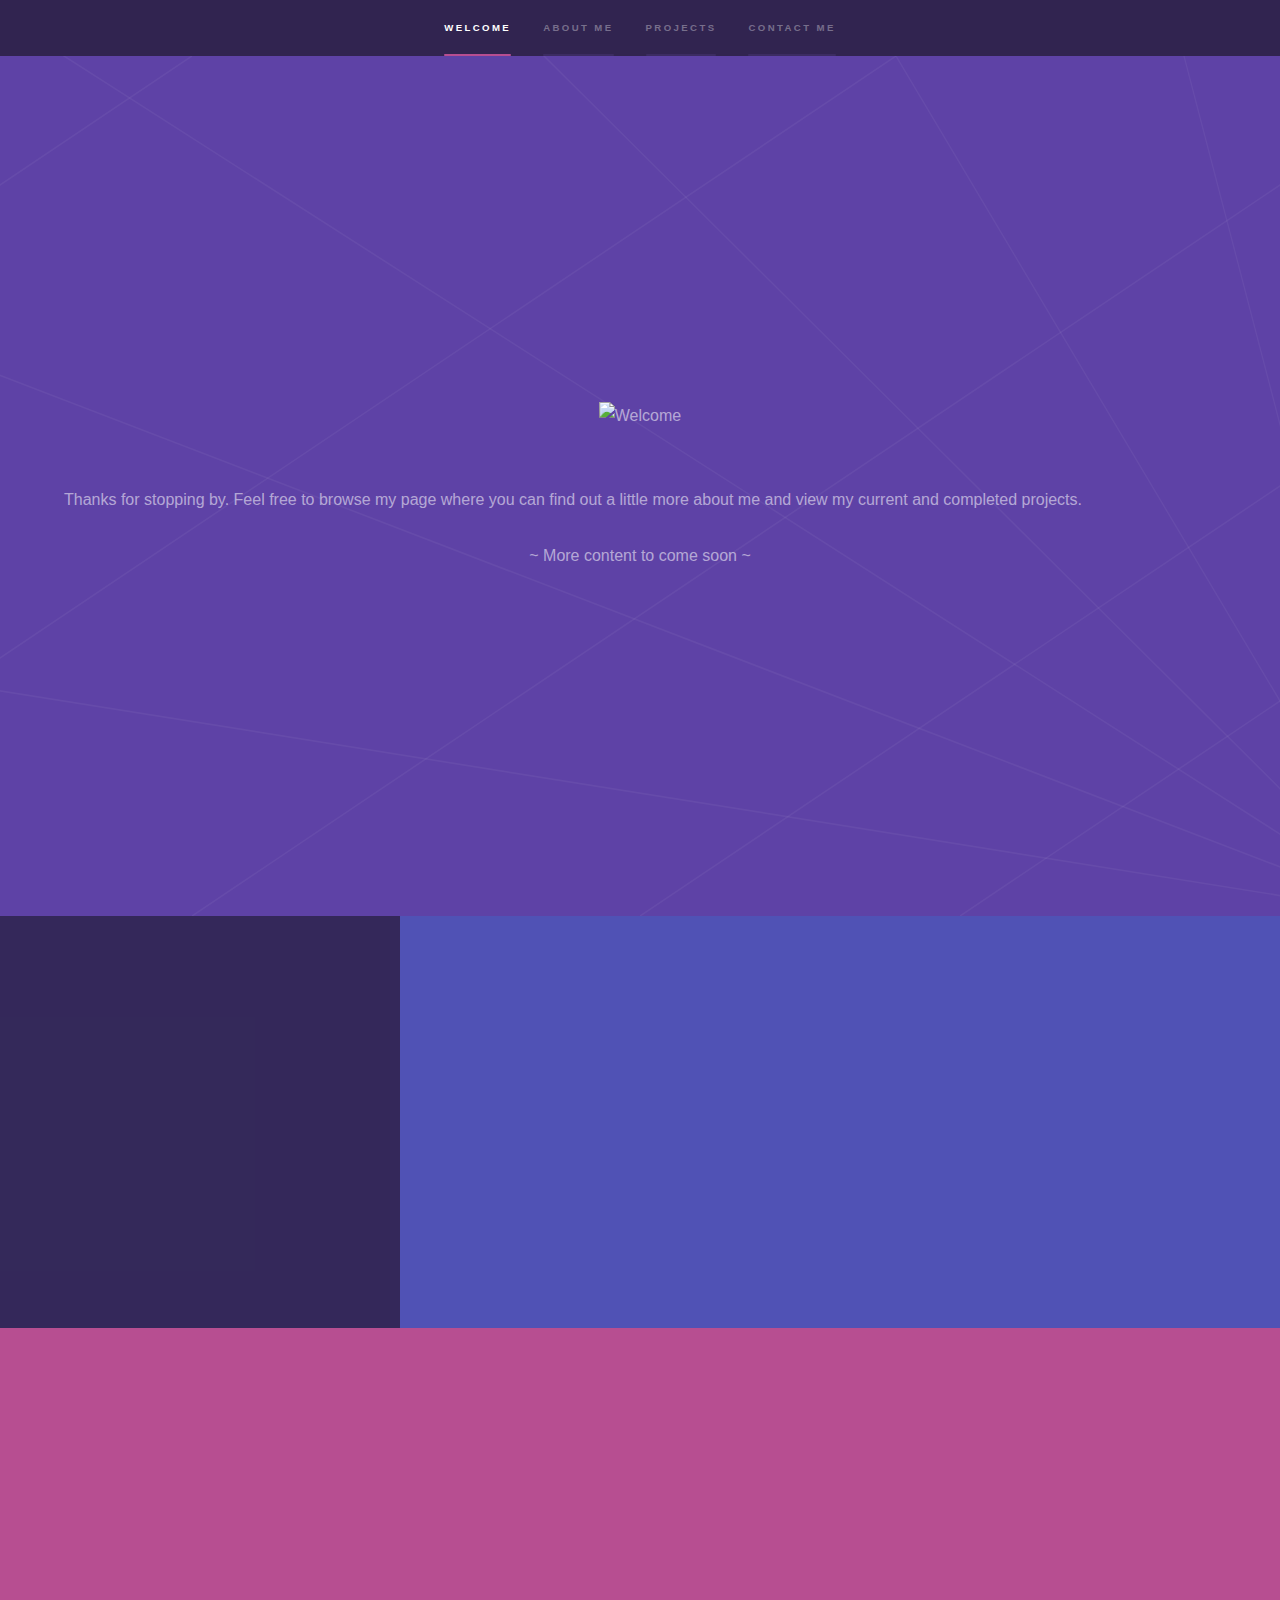
==== index.html @ b1f1ad55 "Update index.html" ====
<!DOCTYPE HTML>
<!--
	Hyperspace by HTML5 UP
	html5up.net | @ajlkn
	Free for personal and commercial use under the CCA 3.0 license (html5up.net/license)
-->
<html>
	<head>
		<title>Stephen Jackson</title>
		<meta charset="utf-8" />
		<meta name="viewport" content="width=device-width, initial-scale=1, user-scalable=no" />
		<link rel="stylesheet" href="assets/css/main.css" />
		<noscript><link rel="stylesheet" href="assets/css/noscript.css" /></noscript>
	</head>
	<body class="is-preload">

			<!-- Sidebar -->
			<section id="sidebar">
				<div class="inner">
					<nav>
						<ul>
							<li><a href="#intro">Welcome</a></li>
							<li><a href="#one">About Me</a></li>
							<li><a href="#two">Projects</a></li>
							<li><a href="#three">Contact Me</a></li>
						</ul>
					</nav>
				</div>
			</section>

		<!-- Wrapper -->
			<div id="wrapper">

				<!-- Intro -->
					<section id="intro" class="wrapper style1 fullscreen fade-up">
						<div class="inner">
							<center><h1></h1></center>
							<p>
   <body>
      <center><img src="stephenkjackson7.github.io/assets/css/images/Welcome.jpg" alt="Welcome" width="575"
         height="325"></center>
   </body> <br><br>Thanks for stopping by. Feel free to browse my page where you can find out a little more about me and view my current and completed projects. <br><br> <center>~ More content to come soon ~</center></a></p>
							<ul class="actions">
																
								

							</ul>
						</div>
					</section>

				<!-- One -->
					<section id="one" class="wrapper style2 spotlights">
						<section>
							<a href="#" class="image"><img src="stephenkjackson7.github.io/assets/css/images/131567810_399885404648696_4083947194943202969_nblue.jpg" alt="" data-position="center center" /></a>
							<div class="content">
								<div class="inner">
									<h2>About me</h2>
									<p>Hi! I'm Stephen. im 26 years old and a big gaming enthusiast with some of my favoruite games including Darksouls, Vampire the Masquerade and Monkey Island. I'm currently Studying Computer Games Developement at Staffordshire University in hopes that i can create games of my own in the future. <br><BR> Expect more Content as i progress through my degree over the next few years I look forward to show my work from my studies and game jams soon.</p>
									<ul class="actions">
										
									</ul>
								</div>
							</div>
						</section>
					</section>

				<!-- Two -->
					<section id="two" class="wrapper style3 fade-up">
						<div class="inner">
							<h2>My Work</h2>
							<p> [text here] </p>
							<div class="features">
								<div class="features">
								<section>
									
   
									<h3> <body> <img src="/stephenkjackson7.github.io/assets/css/images/ms-pac-man-pac-man-world-3-minecraft-png-pacman.jpg" alt="pacman icon" width="30"
         height="30"> </body> Pacman 2020</h3>
									<p>This is my Pacman project, which I have worked on as part of my university study. I will be continuing developement on this over the Christmas period.<BR><CENTER> <a href="stephenkjackson7.github.io/Pacman page.html" class="button">More info</a></center></p>
								</section>
								
								
						</div>
					</section>

   
								
				<!-- Three -->
					<section id="three" class="wrapper style1 fade-up">
						<div class="inner">
							<h2>Contact me</h2>
							<p>Please feel free to contact me with any questions or requests you may have.</p>
							<div class="split style1">
								<section>
									<form method="post" action="#">
										<div class="fields">
											<div class="field half">
												<label for="name">Name</label>
												<input type="text" name="name" id="name" />
											</div>
											<div class="field half">
												<label for="email">Email</label>
												<input type="text" name="email" id="email" />
											</div>
											<div class="field">
												<label for="message">Message</label>
												<textarea name="message" id="message" rows="5"></textarea>
											</div>
										</div>
										<ul class="actions">
											<li><a href="" class="button submit">Send Message</a></li>
										</ul>
									</form>
								</section>
								<section>
									<ul class="contact">
										<li>
											<h3>Social</h3>
											<ul class="icons">
											<li><p><a href="https://twitter.com/StesonKJackphen" class="icon brands fa-twitter"><span class="label">Twitter</span></a></li>
											<li><p><a href="https://www.facebook.com/stephen.jackson.100/" class="icon brands fa-facebook-f"><span class="label">Facebook</span></a></li>
											<li><p><a href="https://www.linkedin.com/in/stephen-jackson-7b51031bb/" class="icon brands fa-linkedin-n"><span class="label">LinkedIn</span></a></li>
											<li><p><a href="https://github.com/stephenkjackson7" class="icon brands fa-github"><span class="label">GitHub</span></a></li>
                                                                                        

										</li>
										<li>
											
										</li>
										<li>
											
										</li>
										<li>
											
											</ul>
										</li>
									</ul>
								</section>
							</div>

						</div>
					</section>

			</div>

		<!-- Footer -->
			<footer id="footer" class="wrapper style1-alt">
				<div class="inner">
					<ul class="menu">
						<li>&copy; All rights reserved.</li><li>Design: <a href=""></a></li>
					</ul>
				</div>
			</footer>

		<!-- Scripts -->
			<script src="assets/js/jquery.min.js"></script>
			<script src="assets/js/jquery.scrollex.min.js"></script>
			<script src="assets/js/jquery.scrolly.min.js"></script>
			<script src="assets/js/browser.min.js"></script>
			<script src="assets/js/breakpoints.min.js"></script>
			<script src="assets/js/util.js"></script>
			<script src="assets/js/main.js"></script>

	</body>
</html>
---- assets/css/main.css ----
@import url(fontawesome-all.min.css);

/*
	Hyperspace by HTML5 UP
	html5up.net | @ajlkn
	Free for personal and commercial use under the CCA 3.0 license (html5up.net/license)
*/

html, body, div, span, applet, object,
iframe, h1, h2, h3, h4, h5, h6, p, blockquote,
pre, a, abbr, acronym, address, big, cite,
code, del, dfn, em, img, ins, kbd, q, s, samp,
small, strike, strong, sub, sup, tt, var, b,
u, i, center, dl, dt, dd, ol, ul, li, fieldset,
form, label, legend, table, caption, tbody,
tfoot, thead, tr, th, td, article, aside,
canvas, details, embed, figure, figcaption,
footer, header, hgroup, menu, nav, output, ruby,
section, summary, time, mark, audio, video {
	margin: 0;
	padding: 0;
	border: 0;
	font-size: 100%;
	font: inherit;
	vertical-align: baseline;}

article, aside, details, figcaption, figure,
footer, header, hgroup, menu, nav, section {
	display: block;}

body {
	line-height: 1;
}

ol, ul {
	list-style: none;
}

blockquote, q {
	quotes: none;
}

	blockquote:before, blockquote:after, q:before, q:after {
		content: '';
		content: none;
	}

table {
	border-collapse: collapse;
	border-spacing: 0;
}

body {
	-webkit-text-size-adjust: none;
}

mark {
	background-color: transparent;
	color: inherit;
}

input::-moz-focus-inner {
	border: 0;
	padding: 0;
}

input, select, textarea {
	-moz-appearance: none;
	-webkit-appearance: none;
	-ms-appearance: none;
	appearance: none;
}

/* Basic */

	@-ms-viewport {
		width: device-width;
	}

	body {
		-ms-overflow-style: scrollbar;
	}

	@media screen and (max-width: 480px) {

		html, body {
			min-width: 320px;
		}

	}

	html {
		box-sizing: border-box;
	}

	*, *:before, *:after {
		box-sizing: inherit;
	}

	body {
		background: #312450;
	}

		body.is-preload *, body.is-preload *:before, body.is-preload *:after {
			-moz-animation: none !important;
			-webkit-animation: none !important;
			-ms-animation: none !important;
			animation: none !important;
			-moz-transition: none !important;
			-webkit-transition: none !important;
			-ms-transition: none !important;
			transition: none !important;
		}

/* Type */

	body, input, select, textarea {
		color: rgba(255, 255, 255, 0.55);
		font-family: Arial, Helvetica, sans-serif;
		font-size: 16.5pt;
		font-weight: normal;
		line-height: 1.75;
	}

		@media screen and (max-width: 1680px) {

			body, input, select, textarea {
				font-size: 13pt;
			}

		}

		@media screen and (max-width: 1280px) {

			body, input, select, textarea {
				font-size: 12pt;
			}

		}

		@media screen and (max-width: 360px) {

			body, input, select, textarea {
				font-size: 11pt;
			}

		}

	a {
		-moz-transition: color 0.2s ease, border-bottom-color 0.2s ease;
		-webkit-transition: color 0.2s ease, border-bottom-color 0.2s ease;
		-ms-transition: color 0.2s ease, border-bottom-color 0.2s ease;
		transition: color 0.2s ease, border-bottom-color 0.2s ease;
		border-bottom: dotted 1px rgba(255, 255, 255, 0.35);
		color: inherit;
		text-decoration: none;
	}

		a:hover {
			border-bottom-color: transparent;
			color: #ffffff;
		}

	strong, b {
		color: #ffffff;
		font-weight: bold;
	}

	em, i {
		font-style: italic;
	}

	p {
		margin: 0 0 2em 0;
	}

	h1, h2, h3, h4, h5, h6 {
		color: #ffffff;
		font-weight: bold;
		line-height: 1.5;
		margin: 0 0 0.5em 0;
	}

		h1 a, h2 a, h3 a, h4 a, h5 a, h6 a {
			color: inherit;
			text-decoration: none;
		}

	h1 {
		font-size: 2.75em;
	}

		h1.major {
			margin: 0 0 1.3em 0;
			position: relative;
			padding-bottom: 0.35em;
		}

			h1.major:after {
				background-image: -moz-linear-gradient(to right, #5e42a6, #b74e91);
				background-image: -webkit-linear-gradient(to right, #5e42a6, #b74e91);
				background-image: -ms-linear-gradient(to right, #5e42a6, #b74e91);
				background-image: linear-gradient(to right, #5e42a6, #b74e91);
				-moz-transition: max-width 0.2s ease;
				-webkit-transition: max-width 0.2s ease;
				-ms-transition: max-width 0.2s ease;
				transition: max-width 0.2s ease;
				border-radius: 0.2em;
				bottom: 0;
				content: '';
				height: 0.05em;
				position: absolute;
				right: 0;
				width: 100%;
			}

	h2 {
		font-size: 1.75em;
	}

	h3 {
		font-size: 1.1em;
	}

	h4 {
		font-size: 1em;
	}

	h5 {
		font-size: 0.8em;
	}

	h6 {
		font-size: 0.6em;
	}

	@media screen and (max-width: 736px) {

		h1 {
			font-size: 2em;
		}

		h2 {
			font-size: 1.25em;
		}

		h3 {
			font-size: 1em;
		}

		h4 {
			font-size: 0.8em;
		}

		h5 {
			font-size: 0.6em;
		}

		h6 {
			font-size: 0.6em;
		}

	}

	sub {
		font-size: 0.8em;
		position: relative;
		top: 0.5em;
	}

	sup {
		font-size: 0.8em;
		position: relative;
		top: -0.5em;
	}

	blockquote {
		border-left: solid 4px rgba(255, 255, 255, 0.15);
		font-style: italic;
		margin: 0 0 2em 0;
		padding: 0.5em 0 0.5em 2em;
	}

	code {
		background: rgba(255, 255, 255, 0.05);
		border-radius: 0.25em;
		border: solid 1px rgba(255, 255, 255, 0.15);
		font-family: "Courier New", monospace;
		font-size: 0.9em;
		margin: 0 0.25em;
		padding: 0.25em 0.65em;
	}

	pre {
		-webkit-overflow-scrolling: touch;
		font-family: "Courier New", monospace;
		font-size: 0.9em;
		margin: 0 0 2em 0;
	}

		pre code {
			display: block;
			line-height: 1.75em;
			padding: 1em 1.5em;
			overflow-x: auto;
		}

	hr {
		border: 0;
		border-bottom: solid 1px rgba(255, 255, 255, 0.15);
		margin: 2em 0;
	}

		hr.major {
			margin: 3em 0;
		}

	.align-left {
		text-align: left;
	}

	.align-center {
		text-align: center;
	}

	.align-right {
		text-align: right;
	}

/* Row */

	.row {
		display: flex;
		flex-wrap: wrap;
		box-sizing: border-box;
		align-items: stretch;
	}

		.row > * {
			box-sizing: border-box;
		}

		.row.gtr-uniform > * > :last-child {
			margin-bottom: 0;
		}

		.row.aln-left {
			justify-content: flex-start;
		}

		.row.aln-center {
			justify-content: center;
		}

		.row.aln-right {
			justify-content: flex-end;
		}

		.row.aln-top {
			align-items: flex-start;
		}

		.row.aln-middle {
			align-items: center;
		}

		.row.aln-bottom {
			align-items: flex-end;
		}

		.row > .imp {
			order: -1;
		}

		.row > .col-1 {
			width: 8.33333%;
		}

		.row > .off-1 {
			margin-left: 8.33333%;
		}

		.row > .col-2 {
			width: 16.66667%;
		}

		.row > .off-2 {
			margin-left: 16.66667%;
		}

		.row > .col-3 {
			width: 25%;
		}

		.row > .off-3 {
			margin-left: 25%;
		}

		.row > .col-4 {
			width: 33.33333%;
		}

		.row > .off-4 {
			margin-left: 33.33333%;
		}

		.row > .col-5 {
			width: 41.66667%;
		}

		.row > .off-5 {
			margin-left: 41.66667%;
		}

		.row > .col-6 {
			width: 50%;
		}

		.row > .off-6 {
			margin-left: 50%;
		}

		.row > .col-7 {
			width: 58.33333%;
		}

		.row > .off-7 {
			margin-left: 58.33333%;
		}

		.row > .col-8 {
			width: 66.66667%;
		}

		.row > .off-8 {
			margin-left: 66.66667%;
		}

		.row > .col-9 {
			width: 75%;
		}

		.row > .off-9 {
			margin-left: 75%;
		}

		.row > .col-10 {
			width: 83.33333%;
		}

		.row > .off-10 {
			margin-left: 83.33333%;
		}

		.row > .col-11 {
			width: 91.66667%;
		}

		.row > .off-11 {
			margin-left: 91.66667%;
		}

		.row > .col-12 {
			width: 100%;
		}

		.row > .off-12 {
			margin-left: 100%;
		}

		.row.gtr-0 {
			margin-top: 0;
			margin-left: 0em;
		}

			.row.gtr-0 > * {
				padding: 0 0 0 0em;
			}

			.row.gtr-0.gtr-uniform {
				margin-top: 0em;
			}

				.row.gtr-0.gtr-uniform > * {
					padding-top: 0em;
				}

		.row.gtr-25 {
			margin-top: 0;
			margin-left: -0.375em;
		}

			.row.gtr-25 > * {
				padding: 0 0 0 0.375em;
			}

			.row.gtr-25.gtr-uniform {
				margin-top: -0.375em;
			}

				.row.gtr-25.gtr-uniform > * {
					padding-top: 0.375em;
				}

		.row.gtr-50 {
			margin-top: 0;
			margin-left: -0.75em;
		}

			.row.gtr-50 > * {
				padding: 0 0 0 0.75em;
			}

			.row.gtr-50.gtr-uniform {
				margin-top: -0.75em;
			}

				.row.gtr-50.gtr-uniform > * {
					padding-top: 0.75em;
				}

		.row {
			margin-top: 0;
			margin-left: -1.5em;
		}

			.row > * {
				padding: 0 0 0 1.5em;
			}

			.row.gtr-uniform {
				margin-top: -1.5em;
			}

				.row.gtr-uniform > * {
					padding-top: 1.5em;
				}

		.row.gtr-150 {
			margin-top: 0;
			margin-left: -2.25em;
		}

			.row.gtr-150 > * {
				padding: 0 0 0 2.25em;
			}

			.row.gtr-150.gtr-uniform {
				margin-top: -2.25em;
			}

				.row.gtr-150.gtr-uniform > * {
					padding-top: 2.25em;
				}

		.row.gtr-200 {
			margin-top: 0;
			margin-left: -3em;
		}

			.row.gtr-200 > * {
				padding: 0 0 0 3em;
			}

			.row.gtr-200.gtr-uniform {
				margin-top: -3em;
			}

				.row.gtr-200.gtr-uniform > * {
					padding-top: 3em;
				}

		@media screen and (max-width: 1680px) {

			.row {
				display: flex;
				flex-wrap: wrap;
				box-sizing: border-box;
				align-items: stretch;
			}

				.row > * {
					box-sizing: border-box;
				}

				.row.gtr-uniform > * > :last-child {
					margin-bottom: 0;
				}

				.row.aln-left {
					justify-content: flex-start;
				}

				.row.aln-center {
					justify-content: center;
				}

				.row.aln-right {
					justify-content: flex-end;
				}

				.row.aln-top {
					align-items: flex-start;
				}

				.row.aln-middle {
					align-items: center;
				}

				.row.aln-bottom {
					align-items: flex-end;
				}

				.row > .imp-xlarge {
					order: -1;
				}

				.row > .col-1-xlarge {
					width: 8.33333%;
				}

				.row > .off-1-xlarge {
					margin-left: 8.33333%;
				}

				.row > .col-2-xlarge {
					width: 16.66667%;
				}

				.row > .off-2-xlarge {
					margin-left: 16.66667%;
				}

				.row > .col-3-xlarge {
					width: 25%;
				}

				.row > .off-3-xlarge {
					margin-left: 25%;
				}

				.row > .col-4-xlarge {
					width: 33.33333%;
				}

				.row > .off-4-xlarge {
					margin-left: 33.33333%;
				}

				.row > .col-5-xlarge {
					width: 41.66667%;
				}

				.row > .off-5-xlarge {
					margin-left: 41.66667%;
				}

				.row > .col-6-xlarge {
					width: 50%;
				}

				.row > .off-6-xlarge {
					margin-left: 50%;
				}

				.row > .col-7-xlarge {
					width: 58.33333%;
				}

				.row > .off-7-xlarge {
					margin-left: 58.33333%;
				}

				.row > .col-8-xlarge {
					width: 66.66667%;
				}

				.row > .off-8-xlarge {
					margin-left: 66.66667%;
				}

				.row > .col-9-xlarge {
					width: 75%;
				}

				.row > .off-9-xlarge {
					margin-left: 75%;
				}

				.row > .col-10-xlarge {
					width: 83.33333%;
				}

				.row > .off-10-xlarge {
					margin-left: 83.33333%;
				}

				.row > .col-11-xlarge {
					width: 91.66667%;
				}

				.row > .off-11-xlarge {
					margin-left: 91.66667%;
				}

				.row > .col-12-xlarge {
					width: 100%;
				}

				.row > .off-12-xlarge {
					margin-left: 100%;
				}

				.row.gtr-0 {
					margin-top: 0;
					margin-left: 0em;
				}

					.row.gtr-0 > * {
						padding: 0 0 0 0em;
					}

					.row.gtr-0.gtr-uniform {
						margin-top: 0em;
					}

						.row.gtr-0.gtr-uniform > * {
							padding-top: 0em;
						}

				.row.gtr-25 {
					margin-top: 0;
					margin-left: -0.375em;
				}

					.row.gtr-25 > * {
						padding: 0 0 0 0.375em;
					}

					.row.gtr-25.gtr-uniform {
						margin-top: -0.375em;
					}

						.row.gtr-25.gtr-uniform > * {
							padding-top: 0.375em;
						}

				.row.gtr-50 {
					margin-top: 0;
					margin-left: -0.75em;
				}

					.row.gtr-50 > * {
						padding: 0 0 0 0.75em;
					}

					.row.gtr-50.gtr-uniform {
						margin-top: -0.75em;
					}

						.row.gtr-50.gtr-uniform > * {
							padding-top: 0.75em;
						}

				.row {
					margin-top: 0;
					margin-left: -1.5em;
				}

					.row > * {
						padding: 0 0 0 1.5em;
					}

					.row.gtr-uniform {
						margin-top: -1.5em;
					}

						.row.gtr-uniform > * {
							padding-top: 1.5em;
						}

				.row.gtr-150 {
					margin-top: 0;
					margin-left: -2.25em;
				}

					.row.gtr-150 > * {
						padding: 0 0 0 2.25em;
					}

					.row.gtr-150.gtr-uniform {
						margin-top: -2.25em;
					}

						.row.gtr-150.gtr-uniform > * {
							padding-top: 2.25em;
						}

				.row.gtr-200 {
					margin-top: 0;
					margin-left: -3em;
				}

					.row.gtr-200 > * {
						padding: 0 0 0 3em;
					}

					.row.gtr-200.gtr-uniform {
						margin-top: -3em;
					}

						.row.gtr-200.gtr-uniform > * {
							padding-top: 3em;
						}

		}

		@media screen and (max-width: 1280px) {

			.row {
				display: flex;
				flex-wrap: wrap;
				box-sizing: border-box;
				align-items: stretch;
			}

				.row > * {
					box-sizing: border-box;
				}

				.row.gtr-uniform > * > :last-child {
					margin-bottom: 0;
				}

				.row.aln-left {
					justify-content: flex-start;
				}

				.row.aln-center {
					justify-content: center;
				}

				.row.aln-right {
					justify-content: flex-end;
				}

				.row.aln-top {
					align-items: flex-start;
				}

				.row.aln-middle {
					align-items: center;
				}

				.row.aln-bottom {
					align-items: flex-end;
				}

				.row > .imp-large {
					order: -1;
				}

				.row > .col-1-large {
					width: 8.33333%;
				}

				.row > .off-1-large {
					margin-left: 8.33333%;
				}

				.row > .col-2-large {
					width: 16.66667%;
				}

				.row > .off-2-large {
					margin-left: 16.66667%;
				}

				.row > .col-3-large {
					width: 25%;
				}

				.row > .off-3-large {
					margin-left: 25%;
				}

				.row > .col-4-large {
					width: 33.33333%;
				}

				.row > .off-4-large {
					margin-left: 33.33333%;
				}

				.row > .col-5-large {
					width: 41.66667%;
				}

				.row > .off-5-large {
					margin-left: 41.66667%;
				}

				.row > .col-6-large {
					width: 50%;
				}

				.row > .off-6-large {
					margin-left: 50%;
				}

				.row > .col-7-large {
					width: 58.33333%;
				}

				.row > .off-7-large {
					margin-left: 58.33333%;
				}

				.row > .col-8-large {
					width: 66.66667%;
				}

				.row > .off-8-large {
					margin-left: 66.66667%;
				}

				.row > .col-9-large {
					width: 75%;
				}

				.row > .off-9-large {
					margin-left: 75%;
				}

				.row > .col-10-large {
					width: 83.33333%;
				}

				.row > .off-10-large {
					margin-left: 83.33333%;
				}

				.row > .col-11-large {
					width: 91.66667%;
				}

				.row > .off-11-large {
					margin-left: 91.66667%;
				}

				.row > .col-12-large {
					width: 100%;
				}

				.row > .off-12-large {
					margin-left: 100%;
				}

				.row.gtr-0 {
					margin-top: 0;
					margin-left: 0em;
				}

					.row.gtr-0 > * {
						padding: 0 0 0 0em;
					}

					.row.gtr-0.gtr-uniform {
						margin-top: 0em;
					}

						.row.gtr-0.gtr-uniform > * {
							padding-top: 0em;
						}

				.row.gtr-25 {
					margin-top: 0;
					margin-left: -0.375em;
				}

					.row.gtr-25 > * {
						padding: 0 0 0 0.375em;
					}

					.row.gtr-25.gtr-uniform {
						margin-top: -0.375em;
					}

						.row.gtr-25.gtr-uniform > * {
							padding-top: 0.375em;
						}

				.row.gtr-50 {
					margin-top: 0;
					margin-left: -0.75em;
				}

					.row.gtr-50 > * {
						padding: 0 0 0 0.75em;
					}

					.row.gtr-50.gtr-uniform {
						margin-top: -0.75em;
					}

						.row.gtr-50.gtr-uniform > * {
							padding-top: 0.75em;
						}

				.row {
					margin-top: 0;
					margin-left: -1.5em;
				}

					.row > * {
						padding: 0 0 0 1.5em;
					}

					.row.gtr-uniform {
						margin-top: -1.5em;
					}

						.row.gtr-uniform > * {
							padding-top: 1.5em;
						}

				.row.gtr-150 {
					margin-top: 0;
					margin-left: -2.25em;
				}

					.row.gtr-150 > * {
						padding: 0 0 0 2.25em;
					}

					.row.gtr-150.gtr-uniform {
						margin-top: -2.25em;
					}

						.row.gtr-150.gtr-uniform > * {
							padding-top: 2.25em;
						}

				.row.gtr-200 {
					margin-top: 0;
					margin-left: -3em;
				}

					.row.gtr-200 > * {
						padding: 0 0 0 3em;
					}

					.row.gtr-200.gtr-uniform {
						margin-top: -3em;
					}

						.row.gtr-200.gtr-uniform > * {
							padding-top: 3em;
						}

		}

		@media screen and (max-width: 980px) {

			.row {
				display: flex;
				flex-wrap: wrap;
				box-sizing: border-box;
				align-items: stretch;
			}

				.row > * {
					box-sizing: border-box;
				}

				.row.gtr-uniform > * > :last-child {
					margin-bottom: 0;
				}

				.row.aln-left {
					justify-content: flex-start;
				}

				.row.aln-center {
					justify-content: center;
				}

				.row.aln-right {
					justify-content: flex-end;
				}

				.row.aln-top {
					align-items: flex-start;
				}

				.row.aln-middle {
					align-items: center;
				}

				.row.aln-bottom {
					align-items: flex-end;
				}

				.row > .imp-medium {
					order: -1;
				}

				.row > .col-1-medium {
					width: 8.33333%;
				}

				.row > .off-1-medium {
					margin-left: 8.33333%;
				}

				.row > .col-2-medium {
					width: 16.66667%;
				}

				.row > .off-2-medium {
					margin-left: 16.66667%;
				}

				.row > .col-3-medium {
					width: 25%;
				}

				.row > .off-3-medium {
					margin-left: 25%;
				}

				.row > .col-4-medium {
					width: 33.33333%;
				}

				.row > .off-4-medium {
					margin-left: 33.33333%;
				}

				.row > .col-5-medium {
					width: 41.66667%;
				}

				.row > .off-5-medium {
					margin-left: 41.66667%;
				}

				.row > .col-6-medium {
					width: 50%;
				}

				.row > .off-6-medium {
					margin-left: 50%;
				}

				.row > .col-7-medium {
					width: 58.33333%;
				}

				.row > .off-7-medium {
					margin-left: 58.33333%;
				}

				.row > .col-8-medium {
					width: 66.66667%;
				}

				.row > .off-8-medium {
					margin-left: 66.66667%;
				}

				.row > .col-9-medium {
					width: 75%;
				}

				.row > .off-9-medium {
					margin-left: 75%;
				}

				.row > .col-10-medium {
					width: 83.33333%;
				}

				.row > .off-10-medium {
					margin-left: 83.33333%;
				}

				.row > .col-11-medium {
					width: 91.66667%;
				}

				.row > .off-11-medium {
					margin-left: 91.66667%;
				}

				.row > .col-12-medium {
					width: 100%;
				}

				.row > .off-12-medium {
					margin-left: 100%;
				}

				.row.gtr-0 {
					margin-top: 0;
					margin-left: 0em;
				}

					.row.gtr-0 > * {
						padding: 0 0 0 0em;
					}

					.row.gtr-0.gtr-uniform {
						margin-top: 0em;
					}

						.row.gtr-0.gtr-uniform > * {
							padding-top: 0em;
						}

				.row.gtr-25 {
					margin-top: 0;
					margin-left: -0.375em;
				}

					.row.gtr-25 > * {
						padding: 0 0 0 0.375em;
					}

					.row.gtr-25.gtr-uniform {
						margin-top: -0.375em;
					}

						.row.gtr-25.gtr-uniform > * {
							padding-top: 0.375em;
						}

				.row.gtr-50 {
					margin-top: 0;
					margin-left: -0.75em;
				}

					.row.gtr-50 > * {
						padding: 0 0 0 0.75em;
					}

					.row.gtr-50.gtr-uniform {
						margin-top: -0.75em;
					}

						.row.gtr-50.gtr-uniform > * {
							padding-top: 0.75em;
						}

				.row {
					margin-top: 0;
					margin-left: -1.5em;
				}

					.row > * {
						padding: 0 0 0 1.5em;
					}

					.row.gtr-uniform {
						margin-top: -1.5em;
					}

						.row.gtr-uniform > * {
							padding-top: 1.5em;
						}

				.row.gtr-150 {
					margin-top: 0;
					margin-left: -2.25em;
				}

					.row.gtr-150 > * {
						padding: 0 0 0 2.25em;
					}

					.row.gtr-150.gtr-uniform {
						margin-top: -2.25em;
					}

						.row.gtr-150.gtr-uniform > * {
							padding-top: 2.25em;
						}

				.row.gtr-200 {
					margin-top: 0;
					margin-left: -3em;
				}

					.row.gtr-200 > * {
						padding: 0 0 0 3em;
					}

					.row.gtr-200.gtr-uniform {
						margin-top: -3em;
					}

						.row.gtr-200.gtr-uniform > * {
							padding-top: 3em;
						}

		}

		@media screen and (max-width: 736px) {

			.row {
				display: flex;
				flex-wrap: wrap;
				box-sizing: border-box;
				align-items: stretch;
			}

				.row > * {
					box-sizing: border-box;
				}

				.row.gtr-uniform > * > :last-child {
					margin-bottom: 0;
				}

				.row.aln-left {
					justify-content: flex-start;
				}

				.row.aln-center {
					justify-content: center;
				}

				.row.aln-right {
					justify-content: flex-end;
				}

				.row.aln-top {
					align-items: flex-start;
				}

				.row.aln-middle {
					align-items: center;
				}

				.row.aln-bottom {
					align-items: flex-end;
				}

				.row > .imp-small {
					order: -1;
				}

				.row > .col-1-small {
					width: 8.33333%;
				}

				.row > .off-1-small {
					margin-left: 8.33333%;
				}

				.row > .col-2-small {
					width: 16.66667%;
				}

				.row > .off-2-small {
					margin-left: 16.66667%;
				}

				.row > .col-3-small {
					width: 25%;
				}

				.row > .off-3-small {
					margin-left: 25%;
				}

				.row > .col-4-small {
					width: 33.33333%;
				}

				.row > .off-4-small {
					margin-left: 33.33333%;
				}

				.row > .col-5-small {
					width: 41.66667%;
				}

				.row > .off-5-small {
					margin-left: 41.66667%;
				}

				.row > .col-6-small {
					width: 50%;
				}

				.row > .off-6-small {
					margin-left: 50%;
				}

				.row > .col-7-small {
					width: 58.33333%;
				}

				.row > .off-7-small {
					margin-left: 58.33333%;
				}

				.row > .col-8-small {
					width: 66.66667%;
				}

				.row > .off-8-small {
					margin-left: 66.66667%;
				}

				.row > .col-9-small {
					width: 75%;
				}

				.row > .off-9-small {
					margin-left: 75%;
				}

				.row > .col-10-small {
					width: 83.33333%;
				}

				.row > .off-10-small {
					margin-left: 83.33333%;
				}

				.row > .col-11-small {
					width: 91.66667%;
				}

				.row > .off-11-small {
					margin-left: 91.66667%;
				}

				.row > .col-12-small {
					width: 100%;
				}

				.row > .off-12-small {
					margin-left: 100%;
				}

				.row.gtr-0 {
					margin-top: 0;
					margin-left: 0em;
				}

					.row.gtr-0 > * {
						padding: 0 0 0 0em;
					}

					.row.gtr-0.gtr-uniform {
						margin-top: 0em;
					}

						.row.gtr-0.gtr-uniform > * {
							padding-top: 0em;
						}

				.row.gtr-25 {
					margin-top: 0;
					margin-left: -0.375em;
				}

					.row.gtr-25 > * {
						padding: 0 0 0 0.375em;
					}

					.row.gtr-25.gtr-uniform {
						margin-top: -0.375em;
					}

						.row.gtr-25.gtr-uniform > * {
							padding-top: 0.375em;
						}

				.row.gtr-50 {
					margin-top: 0;
					margin-left: -0.75em;
				}

					.row.gtr-50 > * {
						padding: 0 0 0 0.75em;
					}

					.row.gtr-50.gtr-uniform {
						margin-top: -0.75em;
					}

						.row.gtr-50.gtr-uniform > * {
							padding-top: 0.75em;
						}

				.row {
					margin-top: 0;
					margin-left: -1.5em;
				}

					.row > * {
						padding: 0 0 0 1.5em;
					}

					.row.gtr-uniform {
						margin-top: -1.5em;
					}

						.row.gtr-uniform > * {
							padding-top: 1.5em;
						}

				.row.gtr-150 {
					margin-top: 0;
					margin-left: -2.25em;
				}

					.row.gtr-150 > * {
						padding: 0 0 0 2.25em;
					}

					.row.gtr-150.gtr-uniform {
						margin-top: -2.25em;
					}

						.row.gtr-150.gtr-uniform > * {
							padding-top: 2.25em;
						}

				.row.gtr-200 {
					margin-top: 0;
					margin-left: -3em;
				}

					.row.gtr-200 > * {
						padding: 0 0 0 3em;
					}

					.row.gtr-200.gtr-uniform {
						margin-top: -3em;
					}

						.row.gtr-200.gtr-uniform > * {
							padding-top: 3em;
						}

		}

		@media screen and (max-width: 480px) {

			.row {
				display: flex;
				flex-wrap: wrap;
				box-sizing: border-box;
				align-items: stretch;
			}

				.row > * {
					box-sizing: border-box;
				}

				.row.gtr-uniform > * > :last-child {
					margin-bottom: 0;
				}

				.row.aln-left {
					justify-content: flex-start;
				}

				.row.aln-center {
					justify-content: center;
				}

				.row.aln-right {
					justify-content: flex-end;
				}

				.row.aln-top {
					align-items: flex-start;
				}

				.row.aln-middle {
					align-items: center;
				}

				.row.aln-bottom {
					align-items: flex-end;
				}

				.row > .imp-xsmall {
					order: -1;
				}

				.row > .col-1-xsmall {
					width: 8.33333%;
				}

				.row > .off-1-xsmall {
					margin-left: 8.33333%;
				}

				.row > .col-2-xsmall {
					width: 16.66667%;
				}

				.row > .off-2-xsmall {
					margin-left: 16.66667%;
				}

				.row > .col-3-xsmall {
					width: 25%;
				}

				.row > .off-3-xsmall {
					margin-left: 25%;
				}

				.row > .col-4-xsmall {
					width: 33.33333%;
				}

				.row > .off-4-xsmall {
					margin-left: 33.33333%;
				}

				.row > .col-5-xsmall {
					width: 41.66667%;
				}

				.row > .off-5-xsmall {
					margin-left: 41.66667%;
				}

				.row > .col-6-xsmall {
					width: 50%;
				}

				.row > .off-6-xsmall {
					margin-left: 50%;
				}

				.row > .col-7-xsmall {
					width: 58.33333%;
				}

				.row > .off-7-xsmall {
					margin-left: 58.33333%;
				}

				.row > .col-8-xsmall {
					width: 66.66667%;
				}

				.row > .off-8-xsmall {
					margin-left: 66.66667%;
				}

				.row > .col-9-xsmall {
					width: 75%;
				}

				.row > .off-9-xsmall {
					margin-left: 75%;
				}

				.row > .col-10-xsmall {
					width: 83.33333%;
				}

				.row > .off-10-xsmall {
					margin-left: 83.33333%;
				}

				.row > .col-11-xsmall {
					width: 91.66667%;
				}

				.row > .off-11-xsmall {
					margin-left: 91.66667%;
				}

				.row > .col-12-xsmall {
					width: 100%;
				}

				.row > .off-12-xsmall {
					margin-left: 100%;
				}

				.row.gtr-0 {
					margin-top: 0;
					margin-left: 0em;
				}

					.row.gtr-0 > * {
						padding: 0 0 0 0em;
					}

					.row.gtr-0.gtr-uniform {
						margin-top: 0em;
					}

						.row.gtr-0.gtr-uniform > * {
							padding-top: 0em;
						}

				.row.gtr-25 {
					margin-top: 0;
					margin-left: -0.375em;
				}

					.row.gtr-25 > * {
						padding: 0 0 0 0.375em;
					}

					.row.gtr-25.gtr-uniform {
						margin-top: -0.375em;
					}

						.row.gtr-25.gtr-uniform > * {
							padding-top: 0.375em;
						}

				.row.gtr-50 {
					margin-top: 0;
					margin-left: -0.75em;
				}

					.row.gtr-50 > * {
						padding: 0 0 0 0.75em;
					}

					.row.gtr-50.gtr-uniform {
						margin-top: -0.75em;
					}

						.row.gtr-50.gtr-uniform > * {
							padding-top: 0.75em;
						}

				.row {
					margin-top: 0;
					margin-left: -1.5em;
				}

					.row > * {
						padding: 0 0 0 1.5em;
					}

					.row.gtr-uniform {
						margin-top: -1.5em;
					}

						.row.gtr-uniform > * {
							padding-top: 1.5em;
						}

				.row.gtr-150 {
					margin-top: 0;
					margin-left: -2.25em;
				}

					.row.gtr-150 > * {
						padding: 0 0 0 2.25em;
					}

					.row.gtr-150.gtr-uniform {
						margin-top: -2.25em;
					}

						.row.gtr-150.gtr-uniform > * {
							padding-top: 2.25em;
						}

				.row.gtr-200 {
					margin-top: 0;
					margin-left: -3em;
				}

					.row.gtr-200 > * {
						padding: 0 0 0 3em;
					}

					.row.gtr-200.gtr-uniform {
						margin-top: -3em;
					}

						.row.gtr-200.gtr-uniform > * {
							padding-top: 3em;
						}

		}

/* Box */

	.box {
		border-radius: 0.25em;
		border: solid 1px rgba(255, 255, 255, 0.15);
		margin-bottom: 2em;
		padding: 1.5em;
	}

		.box > :last-child,
		.box > :last-child > :last-child,
		.box > :last-child > :last-child > :last-child {
			margin-bottom: 0;
		}

		.box.alt {
			border: 0;
			border-radius: 0;
			padding: 0;
		}

/* Button */

	input[type="submit"],
	input[type="reset"],
	input[type="button"],
	button,
	.button {
		-moz-appearance: none;
		-webkit-appearance: none;
		-ms-appearance: none;
		appearance: none;
		-moz-transition: border-color 0.2s ease;
		-webkit-transition: border-color 0.2s ease;
		-ms-transition: border-color 0.2s ease;
		transition: border-color 0.2s ease;
		background-color: transparent;
		border: solid 1px !important;
		border-color: rgba(255, 255, 255, 0.15) !important;
		border-radius: 3em;
		color: #ffffff !important;
		cursor: pointer;
		display: inline-block;
		font-size: 0.6em;
		font-weight: bold;
		height: calc(4.75em + 2px);
		letter-spacing: 0.25em;
		line-height: 4.75em;
		outline: 0;
		padding: 0 3.75em;
		position: relative;
		text-align: center;
		text-decoration: none;
		text-transform: uppercase;
		white-space: nowrap;
	}

		input[type="submit"]:after,
		input[type="reset"]:after,
		input[type="button"]:after,
		button:after,
		.button:after {
			-moz-transform: scale(0.25);
			-webkit-transform: scale(0.25);
			-ms-transform: scale(0.25);
			transform: scale(0.25);
			pointer-events: none;
			-moz-transition: opacity 0.2s ease, -moz-transform 0.2s ease;
			-webkit-transition: opacity 0.2s ease, -webkit-transform 0.2s ease;
			-ms-transition: opacity 0.2s ease, -ms-transform 0.2s ease;
			transition: opacity 0.2s ease, transform 0.2s ease;
			background: #ffffff;
			border-radius: 3em;
			content: '';
			height: 100%;
			left: 0;
			opacity: 0;
			position: absolute;
			top: 0;
			width: 100%;
		}

		input[type="submit"].icon:before,
		input[type="reset"].icon:before,
		input[type="button"].icon:before,
		button.icon:before,
		.button.icon:before {
			margin-right: 0.75em;
		}

		input[type="submit"].fit,
		input[type="reset"].fit,
		input[type="button"].fit,
		button.fit,
		.button.fit {
			width: 100%;
		}

		input[type="submit"].small,
		input[type="reset"].small,
		input[type="button"].small,
		button.small,
		.button.small {
			font-size: 0.4em;
		}

		input[type="submit"].large,
		input[type="reset"].large,
		input[type="button"].large,
		button.large,
		.button.large {
			font-size: 0.8em;
		}

		input[type="submit"].primary,
		input[type="reset"].primary,
		input[type="button"].primary,
		button.primary,
		.button.primary {
			background-color: #ffffff;
			color: #312450 !important;
		}

			input[type="submit"].primary:after,
			input[type="reset"].primary:after,
			input[type="button"].primary:after,
			button.primary:after,
			.button.primary:after {
				display: none;
			}

		input[type="submit"].disabled, input[type="submit"]:disabled,
		input[type="reset"].disabled,
		input[type="reset"]:disabled,
		input[type="button"].disabled,
		input[type="button"]:disabled,
		button.disabled,
		button:disabled,
		.button.disabled,
		.button:disabled {
			cursor: default;
			opacity: 0.5;
			pointer-events: none;
		}

		input[type="submit"]:hover,
		input[type="reset"]:hover,
		input[type="button"]:hover,
		button:hover,
		.button:hover {
			border-color: rgba(255, 255, 255, 0.55) !important;
		}

			input[type="submit"]:hover:after,
			input[type="reset"]:hover:after,
			input[type="button"]:hover:after,
			button:hover:after,
			.button:hover:after {
				opacity: 0.05;
				-moz-transform: scale(1);
				-webkit-transform: scale(1);
				-ms-transform: scale(1);
				transform: scale(1);
			}

			input[type="submit"]:hover:active,
			input[type="reset"]:hover:active,
			input[type="button"]:hover:active,
			button:hover:active,
			.button:hover:active {
				border-color: #ffffff !important;
			}

				input[type="submit"]:hover:active:after,
				input[type="reset"]:hover:active:after,
				input[type="button"]:hover:active:after,
				button:hover:active:after,
				.button:hover:active:after {
					opacity: 0.1;
				}

/* Features */

	.features {
		display: -moz-flex;
		display: -webkit-flex;
		display: -ms-flex;
		display: flex;
		-moz-flex-wrap: wrap;
		-webkit-flex-wrap: wrap;
		-ms-flex-wrap: wrap;
		flex-wrap: wrap;
		border-radius: 0.25em;
		border: solid 1px rgba(255, 255, 255, 0.15);
		background: rgba(255, 255, 255, 0.05);
		margin: 0 0 2em 0;
	}

		.features section {
			padding: 3.5em 3em 1em 7em ;
			width: 50%;
			border-top: solid 1px rgba(255, 255, 255, 0.15);
			position: relative;
		}

			.features section:nth-child(-n + 2) {
				border-top-width: 0;
			}

			.features section:nth-child(2n) {
				border-left: solid 1px rgba(255, 255, 255, 0.15);
			}

			.features section .icon {
				-moz-transition: opacity 0.5s ease, -moz-transform 0.5s ease;
				-webkit-transition: opacity 0.5s ease, -webkit-transform 0.5s ease;
				-ms-transition: opacity 0.5s ease, -ms-transform 0.5s ease;
				transition: opacity 0.5s ease, transform 0.5s ease;
				-moz-transition-delay: 1s;
				-webkit-transition-delay: 1s;
				-ms-transition-delay: 1s;
				transition-delay: 1s;
				-moz-transform: scale(1);
				-webkit-transform: scale(1);
				-ms-transform: scale(1);
				transform: scale(1);
				position: absolute;
				left: 3em;
				top: 3em;
				opacity: 1;
			}

			.features section:nth-child(1) .icon {
				-moz-transition-delay: 0.15s;
				-webkit-transition-delay: 0.15s;
				-ms-transition-delay: 0.15s;
				transition-delay: 0.15s;
			}

			.features section:nth-child(2) .icon {
				-moz-transition-delay: 0.3s;
				-webkit-transition-delay: 0.3s;
				-ms-transition-delay: 0.3s;
				transition-delay: 0.3s;
			}

			.features section:nth-child(3) .icon {
				-moz-transition-delay: 0.45s;
				-webkit-transition-delay: 0.45s;
				-ms-transition-delay: 0.45s;
				transition-delay: 0.45s;
			}

			.features section:nth-child(4) .icon {
				-moz-transition-delay: 0.6s;
				-webkit-transition-delay: 0.6s;
				-ms-transition-delay: 0.6s;
				transition-delay: 0.6s;
			}

			.features section:nth-child(5) .icon {
				-moz-transition-delay: 0.75s;
				-webkit-transition-delay: 0.75s;
				-ms-transition-delay: 0.75s;
				transition-delay: 0.75s;
			}

			.features section:nth-child(6) .icon {
				-moz-transition-delay: 0.9s;
				-webkit-transition-delay: 0.9s;
				-ms-transition-delay: 0.9s;
				transition-delay: 0.9s;
			}

			.features section:nth-child(7) .icon {
				-moz-transition-delay: 1.05s;
				-webkit-transition-delay: 1.05s;
				-ms-transition-delay: 1.05s;
				transition-delay: 1.05s;
			}

			.features section:nth-child(8) .icon {
				-moz-transition-delay: 1.2s;
				-webkit-transition-delay: 1.2s;
				-ms-transition-delay: 1.2s;
				transition-delay: 1.2s;
			}

			.features section:nth-child(9) .icon {
				-moz-transition-delay: 1.35s;
				-webkit-transition-delay: 1.35s;
				-ms-transition-delay: 1.35s;
				transition-delay: 1.35s;
			}

			.features section:nth-child(10) .icon {
				-moz-transition-delay: 1.5s;
				-webkit-transition-delay: 1.5s;
				-ms-transition-delay: 1.5s;
				transition-delay: 1.5s;
			}

			.features section:nth-child(11) .icon {
				-moz-transition-delay: 1.65s;
				-webkit-transition-delay: 1.65s;
				-ms-transition-delay: 1.65s;
				transition-delay: 1.65s;
			}

			.features section:nth-child(12) .icon {
				-moz-transition-delay: 1.8s;
				-webkit-transition-delay: 1.8s;
				-ms-transition-delay: 1.8s;
				transition-delay: 1.8s;
			}

			.features section:nth-child(13) .icon {
				-moz-transition-delay: 1.95s;
				-webkit-transition-delay: 1.95s;
				-ms-transition-delay: 1.95s;
				transition-delay: 1.95s;
			}

			.features section:nth-child(14) .icon {
				-moz-transition-delay: 2.1s;
				-webkit-transition-delay: 2.1s;
				-ms-transition-delay: 2.1s;
				transition-delay: 2.1s;
			}

			.features section:nth-child(15) .icon {
				-moz-transition-delay: 2.25s;
				-webkit-transition-delay: 2.25s;
				-ms-transition-delay: 2.25s;
				transition-delay: 2.25s;
			}

			.features section:nth-child(16) .icon {
				-moz-transition-delay: 2.4s;
				-webkit-transition-delay: 2.4s;
				-ms-transition-delay: 2.4s;
				transition-delay: 2.4s;
			}

			.features section:nth-child(17) .icon {
				-moz-transition-delay: 2.55s;
				-webkit-transition-delay: 2.55s;
				-ms-transition-delay: 2.55s;
				transition-delay: 2.55s;
			}

			.features section:nth-child(18) .icon {
				-moz-transition-delay: 2.7s;
				-webkit-transition-delay: 2.7s;
				-ms-transition-delay: 2.7s;
				transition-delay: 2.7s;
			}

			.features section:nth-child(19) .icon {
				-moz-transition-delay: 2.85s;
				-webkit-transition-delay: 2.85s;
				-ms-transition-delay: 2.85s;
				transition-delay: 2.85s;
			}

			.features section:nth-child(20) .icon {
				-moz-transition-delay: 3s;
				-webkit-transition-delay: 3s;
				-ms-transition-delay: 3s;
				transition-delay: 3s;
			}

		.features.inactive section .icon {
			-moz-transform: scale(0.5);
			-webkit-transform: scale(0.5);
			-ms-transform: scale(0.5);
			transform: scale(0.5);
			opacity: 0;
		}

		@media screen and (max-width: 980px) {

			.features {
				display: block;
			}

				.features section {
					border-top-width: 1px !important;
					border-left-width: 0 !important;
					width: 100%;
				}

					.features section:first-child {
						border-top-width: 0 !important;
					}

		}

		@media screen and (max-width: 736px) {

			.features section {
				padding: 2.5em 1.5em 0.1em 5.5em ;
			}

				.features section .icon {
					left: 1.5em;
					top: 2em;
				}

		}

		@media screen and (max-width: 480px) {

			.features section {
				padding: 2em 1.5em 0.1em 1.5em ;
			}

				.features section .icon {
					left: 0;
					position: relative;
					top: 0;
				}

		}

/* Form */

	form {
		margin: 0 0 2em 0;
	}

		form > :last-child {
			margin-bottom: 0;
		}

		form > .fields {
			display: -moz-flex;
			display: -webkit-flex;
			display: -ms-flex;
			display: flex;
			-moz-flex-wrap: wrap;
			-webkit-flex-wrap: wrap;
			-ms-flex-wrap: wrap;
			flex-wrap: wrap;
			width: calc(100% + 3em);
			margin: -1.5em 0 2em -1.5em;
		}

			form > .fields > .field {
				-moz-flex-grow: 0;
				-webkit-flex-grow: 0;
				-ms-flex-grow: 0;
				flex-grow: 0;
				-moz-flex-shrink: 0;
				-webkit-flex-shrink: 0;
				-ms-flex-shrink: 0;
				flex-shrink: 0;
				padding: 1.5em 0 0 1.5em;
				width: calc(100% - 1.5em);
			}

				form > .fields > .field.half {
					width: calc(50% - 0.75em);
				}

				form > .fields > .field.third {
					width: calc(100%/3 - 0.5em);
				}

				form > .fields > .field.quarter {
					width: calc(25% - 0.375em);
				}

		@media screen and (max-width: 480px) {

			form > .fields {
				width: calc(100% + 3em);
				margin: -1.5em 0 2em -1.5em;
			}

				form > .fields > .field {
					padding: 1.5em 0 0 1.5em;
					width: calc(100% - 1.5em);
				}

					form > .fields > .field.half {
						width: calc(100% - 1.5em);
					}

					form > .fields > .field.third {
						width: calc(100% - 1.5em);
					}

					form > .fields > .field.quarter {
						width: calc(100% - 1.5em);
					}

		}

	label {
		color: #ffffff;
		font-weight: bold;
		line-height: 1.5;
		margin: 0 0 0.7em 0;
		display: block;
		font-size: 1.1em;
	}

	input[type="text"],
	input[type="password"],
	input[type="email"],
	input[type="tel"],
	select,
	textarea {
		-moz-appearance: none;
		-webkit-appearance: none;
		-ms-appearance: none;
		appearance: none;
		background: rgba(255, 255, 255, 0.05);
		border-radius: 0.25em;
		border: none;
		border: solid 1px rgba(255, 255, 255, 0.15);
		color: inherit;
		display: block;
		outline: 0;
		padding: 0 1em;
		text-decoration: none;
		width: 100%;
	}

		input[type="text"]:invalid,
		input[type="password"]:invalid,
		input[type="email"]:invalid,
		input[type="tel"]:invalid,
		select:invalid,
		textarea:invalid {
			box-shadow: none;
		}

		input[type="text"]:focus,
		input[type="password"]:focus,
		input[type="email"]:focus,
		input[type="tel"]:focus,
		select:focus,
		textarea:focus {
			border-color: #ffffff;
			box-shadow: 0 0 0 1px #ffffff;
		}

	select {
		background-image: url("data:image/svg+xml;charset=utf8,%3Csvg xmlns='http://www.w3.org/2000/svg' width='40' height='40' preserveAspectRatio='none' viewBox='0 0 40 40'%3E%3Cpath d='M9.4,12.3l10.4,10.4l10.4-10.4c0.2-0.2,0.5-0.4,0.9-0.4c0.3,0,0.6,0.1,0.9,0.4l3.3,3.3c0.2,0.2,0.4,0.5,0.4,0.9 c0,0.4-0.1,0.6-0.4,0.9L20.7,31.9c-0.2,0.2-0.5,0.4-0.9,0.4c-0.3,0-0.6-0.1-0.9-0.4L4.3,17.3c-0.2-0.2-0.4-0.5-0.4-0.9 c0-0.4,0.1-0.6,0.4-0.9l3.3-3.3c0.2-0.2,0.5-0.4,0.9-0.4S9.1,12.1,9.4,12.3z' fill='rgba(255, 255, 255, 0.15)' /%3E%3C/svg%3E");
		background-size: 1.25rem;
		background-repeat: no-repeat;
		background-position: calc(100% - 1rem) center;
		height: 2.75em;
		padding-right: 2.75em;
		text-overflow: ellipsis;
	}

		select option {
			color: #ffffff;
			background: #312450;
		}

		select:focus::-ms-value {
			background-color: transparent;
		}

		select::-ms-expand {
			display: none;
		}

	input[type="text"],
	input[type="password"],
	input[type="email"],
	select {
		height: 2.75em;
	}

	textarea {
		padding: 0.75em 1em;
	}

		body.is-ie textarea {
			min-height: 10em;
		}

	input[type="checkbox"],
	input[type="radio"] {
		-moz-appearance: none;
		-webkit-appearance: none;
		-ms-appearance: none;
		appearance: none;
		display: block;
		float: left;
		margin-right: -2em;
		opacity: 0;
		width: 1em;
		z-index: -1;
	}

		input[type="checkbox"] + label,
		input[type="radio"] + label {
			text-decoration: none;
			color: rgba(255, 255, 255, 0.55);
			cursor: pointer;
			display: inline-block;
			font-size: 1em;
			font-weight: normal;
			padding-left: 2.4em;
			padding-right: 0.75em;
			position: relative;
		}

			input[type="checkbox"] + label:before,
			input[type="radio"] + label:before {
				-moz-osx-font-smoothing: grayscale;
				-webkit-font-smoothing: antialiased;
				display: inline-block;
				font-style: normal;
				font-variant: normal;
				text-rendering: auto;
				line-height: 1;
				text-transform: none !important;
				font-family: 'Font Awesome 5 Free';
				font-weight: 900;
			}

			input[type="checkbox"] + label:before,
			input[type="radio"] + label:before {
				background: rgba(255, 255, 255, 0.05);
				border-radius: 0.25em;
				border: solid 1px rgba(255, 255, 255, 0.15);
				content: '';
				display: inline-block;
				font-size: 0.8em;
				height: 2.0625em;
				left: 0;
				line-height: 2.0625em;
				position: absolute;
				text-align: center;
				top: 0;
				width: 2.0625em;
			}

		input[type="checkbox"]:checked + label:before,
		input[type="radio"]:checked + label:before {
			background: #ffffff;
			border-color: #ffffff;
			color: #b74e91;
			content: '\f00c';
		}

		input[type="checkbox"]:focus + label:before,
		input[type="radio"]:focus + label:before {
			border-color: #ffffff;
			box-shadow: 0 0 0 1px #ffffff;
		}

	input[type="checkbox"] + label:before {
		border-radius: 0.25em;
	}

	input[type="radio"] + label:before {
		border-radius: 100%;
	}

	::-webkit-input-placeholder {
		color: rgba(255, 255, 255, 0.35) !important;
		opacity: 1.0;
	}

	:-moz-placeholder {
		color: rgba(255, 255, 255, 0.35) !important;
		opacity: 1.0;
	}

	::-moz-placeholder {
		color: rgba(255, 255, 255, 0.35) !important;
		opacity: 1.0;
	}

	:-ms-input-placeholder {
		color: rgba(255, 255, 255, 0.35) !important;
		opacity: 1.0;
	}

/* Icon */

	.icon {
		text-decoration: none;
		border-bottom: none;
		position: relative;
	}

		.icon:before {
			-moz-osx-font-smoothing: grayscale;
			-webkit-font-smoothing: antialiased;
			display: inline-block;
			font-style: normal;
			font-variant: normal;
			text-rendering: auto;
			line-height: 1;
			text-transform: none !important;
			font-family: 'Font Awesome 5 Free';
			font-weight: 400;
		}

		.icon > .label {
			display: none;
		}

		.icon:before {
			line-height: inherit;
		}

		.icon.solid:before {
			font-weight: 900;
		}

		.icon.brands:before {
			font-family: 'Font Awesome 5 Brands';
		}

		.icon.major {
			width: 2.5em;
			height: 2.5em;
			display: block;
			background: #ffffff;
			border-radius: 100%;
			color: #312450;
			text-align: center;
			line-height: 2.5em;
			margin: 0 0 1.3em 0;
		}

			.icon.major:before {
				font-size: 1.25em;
			}

				.wrapper.style1 .icon.major:before {
					color: #5e42a6;
				}

				.wrapper.style1-alt .icon.major:before {
					color: #493382;
				}

				.wrapper.style2 .icon.major:before {
					color: #5052b5;
				}

				.wrapper.style2-alt .icon.major:before {
					color: #3e4094;
				}

				.wrapper.style3 .icon.major:before {
					color: #b74e91;
				}

				.wrapper.style3-alt .icon.major:before {
					color: #953d75;
				}

/* Image */

	.image {
		border-radius: 0.25em;
		border: 0;
		display: inline-block;
		position: relative;
	}

		.image img {
			border-radius: 0.25em;
			display: block;
		}

		.image.left, .image.right {
			max-width: 40%;
		}

			.image.left img, .image.right img {
				width: 100%;
			}

		.image.left {
			float: left;
			margin: 0 1.5em 1em 0;
			top: 0.25em;
		}

		.image.right {
			float: right;
			margin: 0 0 1em 1.5em;
			top: 0.25em;
		}

		.image.fit {
			display: block;
			margin: 0 0 2em 0;
			width: 100%;
		}

			.image.fit img {
				width: 100%;
			}

		.image.main {
			display: block;
			margin: 0 0 3em 0;
			width: 100%;
		}

			.image.main img {
				width: 100%;
			}

/* List */

	ol {
		list-style: decimal;
		margin: 0 0 2em 0;
		padding-left: 1.25em;
	}

		ol li {
			padding-left: 0.25em;
		}

	ul {
		list-style: disc;
		margin: 0 0 2em 0;
		padding-left: 1em;
	}

		ul li {
			padding-left: 0.5em;
		}

		ul.alt {
			list-style: none;
			padding-left: 0;
		}

			ul.alt li {
				border-top: solid 1px rgba(255, 255, 255, 0.15);
				padding: 0.5em 0;
			}

				ul.alt li:first-child {
					border-top: 0;
					padding-top: 0;
				}

	dl {
		margin: 0 0 2em 0;
	}

		dl dt {
			display: block;
			font-weight: bold;
			margin: 0 0 1em 0;
		}

		dl dd {
			margin-left: 2em;
		}

/* Actions */

	ul.actions {
		display: -moz-flex;
		display: -webkit-flex;
		display: -ms-flex;
		display: flex;
		cursor: default;
		list-style: none;
		margin-left: -1em;
		padding-left: 0;
	}

		ul.actions li {
			padding: 0 0 0 1em;
			vertical-align: middle;
		}

		ul.actions.special {
			-moz-justify-content: center;
			-webkit-justify-content: center;
			-ms-justify-content: center;
			justify-content: center;
			width: 100%;
			margin-left: 0;
		}

			ul.actions.special li:first-child {
				padding-left: 0;
			}

		ul.actions.stacked {
			-moz-flex-direction: column;
			-webkit-flex-direction: column;
			-ms-flex-direction: column;
			flex-direction: column;
			margin-left: 0;
		}

			ul.actions.stacked li {
				padding: 1.3em 0 0 0;
			}

				ul.actions.stacked li:first-child {
					padding-top: 0;
				}

		ul.actions.fit {
			width: calc(100% + 1em);
		}

			ul.actions.fit li {
				-moz-flex-grow: 1;
				-webkit-flex-grow: 1;
				-ms-flex-grow: 1;
				flex-grow: 1;
				-moz-flex-shrink: 1;
				-webkit-flex-shrink: 1;
				-ms-flex-shrink: 1;
				flex-shrink: 1;
				width: 100%;
			}

				ul.actions.fit li > * {
					width: 100%;
				}

			ul.actions.fit.stacked {
				width: 100%;
			}

		@media screen and (max-width: 480px) {

			ul.actions:not(.fixed) {
				-moz-flex-direction: column;
				-webkit-flex-direction: column;
				-ms-flex-direction: column;
				flex-direction: column;
				margin-left: 0;
				width: 100% !important;
			}

				ul.actions:not(.fixed) li {
					-moz-flex-grow: 1;
					-webkit-flex-grow: 1;
					-ms-flex-grow: 1;
					flex-grow: 1;
					-moz-flex-shrink: 1;
					-webkit-flex-shrink: 1;
					-ms-flex-shrink: 1;
					flex-shrink: 1;
					padding: 1em 0 0 0;
					text-align: center;
					width: 100%;
				}

					ul.actions:not(.fixed) li > * {
						width: 100%;
					}

					ul.actions:not(.fixed) li:first-child {
						padding-top: 0;
					}

					ul.actions:not(.fixed) li input[type="submit"],
					ul.actions:not(.fixed) li input[type="reset"],
					ul.actions:not(.fixed) li input[type="button"],
					ul.actions:not(.fixed) li button,
					ul.actions:not(.fixed) li .button {
						width: 100%;
					}

						ul.actions:not(.fixed) li input[type="submit"].icon:before,
						ul.actions:not(.fixed) li input[type="reset"].icon:before,
						ul.actions:not(.fixed) li input[type="button"].icon:before,
						ul.actions:not(.fixed) li button.icon:before,
						ul.actions:not(.fixed) li .button.icon:before {
							margin-left: -0.5rem;
						}

		}

/* Contact */

	ul.contact {
		list-style: none;
		padding: 0;
	}

		ul.contact > li {
			padding: 0;
			margin: 1.5em 0 0 0;
		}

			ul.contact > li:first-child {
				margin-top: 0;
			}

/* Icons */

	ul.icons {
		cursor: default;
		list-style: none;
		padding-left: 0;
	}

		ul.icons li {
			display: inline-block;
			padding: 0 0.75em 0 0;
		}

			ul.icons li:last-child {
				padding-right: 0;
			}

			ul.icons li > a, ul.icons li > span {
				border: 0;
			}

				ul.icons li > a .label, ul.icons li > span .label {
					display: none;
				}

/* Menu */

	ul.menu {
		list-style: none;
		padding: 0;
	}

		ul.menu > li {
			border-left: solid 1px rgba(255, 255, 255, 0.15);
			display: inline-block;
			line-height: 1;
			margin-left: 1.5em;
			padding: 0 0 0 1.5em;
		}

			ul.menu > li:first-child {
				border-left: 0;
				margin: 0;
				padding-left: 0;
			}

		@media screen and (max-width: 480px) {

			ul.menu > li {
				border-left: 0;
				display: block;
				line-height: inherit;
				margin: 0.5em 0 0 0;
				padding-left: 0;
			}

		}

/* Section/Article */

	section.special, article.special {
		text-align: center;
	}

	header p {
		color: rgba(255, 255, 255, 0.35);
		position: relative;
		margin: 0 0 1.5em 0;
	}

	header h2 + p {
		font-size: 1.25em;
		margin-top: -1em;
		line-height: 1.5em;
	}

	header h3 + p {
		font-size: 1.1em;
		margin-top: -0.8em;
		line-height: 1.5em;
	}

	header h4 + p,
	header h5 + p,
	header h6 + p {
		font-size: 0.9em;
		margin-top: -0.6em;
		line-height: 1.5em;
	}

/* Split */

	.split {
		display: -moz-flex;
		display: -webkit-flex;
		display: -ms-flex;
		display: flex;
	}

		.split > * {
			width: calc(50% - 2.5em);
		}

		.split > :nth-child(2n - 1) {
			padding-right: 2.5em;
			border-right: solid 1px rgba(255, 255, 255, 0.15);
		}

		.split > :nth-child(2n) {
			padding-left: 2.5em;
		}

		.split.style1 > :nth-child(2n - 1) {
			width: calc(66.66666% - 2.5em);
		}

		.split.style1 > :nth-child(2n) {
			width: calc(33.33333% - 2.5em);
		}

		@media screen and (max-width: 1680px) {

			.split > * {
				width: calc(50% - 2em);
			}

			.split > :nth-child(2n - 1) {
				padding-right: 2em;
			}

			.split > :nth-child(2n) {
				padding-left: 2em;
			}

			.split.style1 > :nth-child(2n - 1) {
				width: calc(66.66666% - 2em);
			}

			.split.style1 > :nth-child(2n) {
				width: calc(33.33333% - 2em);
			}

		}

		@media screen and (max-width: 980px) {

			.split {
				display: block;
			}

				.split > * {
					border-top: solid 1px rgba(255, 255, 255, 0.15);
					margin: 4em 0 0 0;
					padding: 4em 0 0 0;
					width: 100% !important;
				}

				.split > :nth-child(2n - 1) {
					border-right: 0;
					padding-right: 0;
				}

				.split > :nth-child(2n) {
					padding-left: 0;
				}

				.split > :first-child {
					border-top: 0;
					margin-top: 0;
					padding-top: 0;
				}

		}

		@media screen and (max-width: 736px) {

			.split > * {
				margin: 3em 0 0 0;
				padding: 3em 0 0 0;
			}

		}

/* Spotlights */

	.spotlights > section {
		display: -moz-flex;
		display: -webkit-flex;
		display: -ms-flex;
		display: flex;
		-moz-flex-direction: row;
		-webkit-flex-direction: row;
		-ms-flex-direction: row;
		flex-direction: row;
		min-height: 22.5em;
	}

		body.is-ie .spotlights > section {
			min-height: 0;
		}

		.spotlights > section > .image {
			background-position: center center;
			background-size: cover;
			border-radius: 0;
			display: block;
			position: relative;
			width: 25em;
		}

			.spotlights > section > .image img {
				border-radius: 0;
				display: block;
			}

			.spotlights > section > .image:before {
				-moz-transition: opacity 1s ease;
				-webkit-transition: opacity 1s ease;
				-ms-transition: opacity 1s ease;
				transition: opacity 1s ease;
				background: rgba(49, 36, 80, 0.9);
				content: '';
				display: block;
				height: 100%;
				left: 0;
				opacity: 0;
				position: absolute;
				top: 0;
				width: 100%;
			}

		.spotlights > section > .content {
			padding: 4em 5em 2em 5em ;
			display: -moz-flex;
			display: -webkit-flex;
			display: -ms-flex;
			display: flex;
			-moz-flex-direction: column;
			-webkit-flex-direction: column;
			-ms-flex-direction: column;
			flex-direction: column;
			-moz-justify-content: center;
			-webkit-justify-content: center;
			-ms-justify-content: center;
			justify-content: center;
			width: 50em;
			-ms-flex: 1;
		}

			.spotlights > section > .content > .inner {
				-moz-transform: translateX(0) translateY(0);
				-webkit-transform: translateX(0) translateY(0);
				-ms-transform: translateX(0) translateY(0);
				transform: translateX(0) translateY(0);
				-moz-transition: opacity 1s ease, -moz-transform 1s ease;
				-webkit-transition: opacity 1s ease, -webkit-transform 1s ease;
				-ms-transition: opacity 1s ease, -ms-transform 1s ease;
				transition: opacity 1s ease, transform 1s ease;
				opacity: 1;
			}

		.spotlights > section:nth-child(2) {
			background-color: rgba(0, 0, 0, 0.05);
		}

		.spotlights > section:nth-child(3) {
			background-color: rgba(0, 0, 0, 0.1);
		}

		.spotlights > section.inactive > .image:before,
		body.is-preload .spotlights > section > .image:before {
			opacity: 1;
		}

		.spotlights > section.inactive > .content > .inner,
		body.is-preload .spotlights > section > .content > .inner {
			-moz-transform: translateX(-1em);
			-webkit-transform: translateX(-1em);
			-ms-transform: translateX(-1em);
			transform: translateX(-1em);
			opacity: 0;
		}

		@media screen and (max-width: 1680px) {

			.spotlights > section > .content {
				padding: 4em 4em 2em 4em ;
			}

		}

		@media screen and (max-width: 980px) {

			.spotlights > section {
				display: block;
			}

				.spotlights > section > .image {
					width: 100%;
					height: 50vh;
				}

				.spotlights > section > .content {
					width: 100%;
				}

				.spotlights > section.inactive > .content > .inner,
				body.is-preload .spotlights > section > .content > .inner {
					-moz-transform: translateY(1em);
					-webkit-transform: translateY(1em);
					-ms-transform: translateY(1em);
					transform: translateY(1em);
				}

		}

		@media screen and (max-width: 736px) {

			.spotlights > section > .image {
				height: 50vh;
				min-height: 15em;
			}

			.spotlights > section > .content {
				padding: 3em 2em 1em 2em ;
			}

		}

/* Table */

	.table-wrapper {
		-webkit-overflow-scrolling: touch;
		overflow-x: auto;
	}

	table {
		margin: 0 0 2em 0;
		width: 100%;
	}

		table tbody tr {
			border: solid 1px rgba(255, 255, 255, 0.15);
			border-left: 0;
			border-right: 0;
		}

			table tbody tr:nth-child(2n + 1) {
				background-color: rgba(255, 255, 255, 0.05);
			}

		table td {
			padding: 0.75em 0.75em;
		}

		table th {
			color: #ffffff;
			font-size: 1em;
			font-weight: bold;
			padding: 0 0.75em 0.75em 0.75em;
			text-align: left;
		}

		table thead {
			border-bottom: solid 2px rgba(255, 255, 255, 0.15);
		}

		table tfoot {
			border-top: solid 2px rgba(255, 255, 255, 0.15);
		}

		table.alt {
			border-collapse: separate;
		}

			table.alt tbody tr td {
				border: solid 1px rgba(255, 255, 255, 0.15);
				border-left-width: 0;
				border-top-width: 0;
			}

				table.alt tbody tr td:first-child {
					border-left-width: 1px;
				}

			table.alt tbody tr:first-child td {
				border-top-width: 1px;
			}

			table.alt thead {
				border-bottom: 0;
			}

			table.alt tfoot {
				border-top: 0;
			}

/* Wrapper */

	.wrapper {
		position: relative;
	}

		.wrapper > .inner {
			padding: 5em 5em 3em 5em ;
			max-width: 100%;
			width: 75em;
		}

			@media screen and (max-width: 1680px) {

				.wrapper > .inner {
					padding: 4em 4em 2em 4em ;
				}

			}

			@media screen and (max-width: 1280px) {

				.wrapper > .inner {
					width: 100%;
				}

			}

			@media screen and (max-width: 736px) {

				.wrapper > .inner {
					padding: 3em 2em 1em 2em ;
				}

			}

		.wrapper.alt {
			background-color: #261c3e;
		}

		.wrapper.style1 {
			background-color: #5e42a6;
		}

		.wrapper.style1-alt {
			background-color: #493382;
		}

		.wrapper.style2 {
			background-color: #5052b5;
		}

		.wrapper.style2-alt {
			background-color: #3e4094;
		}

		.wrapper.style3 {
			background-color: #b74e91;
		}

		.wrapper.style3-alt {
			background-color: #953d75;
		}

		.wrapper.fullscreen {
			display: -moz-flex;
			display: -webkit-flex;
			display: -ms-flex;
			display: flex;
			-moz-flex-direction: column;
			-webkit-flex-direction: column;
			-ms-flex-direction: column;
			flex-direction: column;
			-moz-justify-content: center;
			-webkit-justify-content: center;
			-ms-justify-content: center;
			justify-content: center;
			min-height: 100vh;
		}

			body.is-ie .wrapper.fullscreen {
				height: 100vh;
			}

			@media screen and (max-width: 1280px) {

				.wrapper.fullscreen {
					min-height: calc(100vh - 2.5em);
				}

					body.is-ie .wrapper.fullscreen {
						height: calc(100vh - 2.5em);
					}

			}

			@media screen and (max-width: 736px) {

				.wrapper.fullscreen {
					padding: 2em 0;
					min-height: 0;
				}

					body.is-ie .wrapper.fullscreen {
						height: auto;
					}

			}

		.wrapper.fade-up > .inner {
			-moz-transform: translateY(0);
			-webkit-transform: translateY(0);
			-ms-transform: translateY(0);
			transform: translateY(0);
			-moz-transition: opacity 1s ease, -moz-transform 1s ease;
			-webkit-transition: opacity 1s ease, -webkit-transform 1s ease;
			-ms-transition: opacity 1s ease, -ms-transform 1s ease;
			transition: opacity 1s ease, transform 1s ease;
			opacity: 1.0;
		}

		.wrapper.fade-up.inactive > .inner,
		body.is-preload .wrapper.fade-up > .inner {
			opacity: 0;
			-moz-transform: translateY(1em);
			-webkit-transform: translateY(1em);
			-ms-transform: translateY(1em);
			transform: translateY(1em);
		}

		.wrapper.fade-down > .inner {
			-moz-transform: translateY(0);
			-webkit-transform: translateY(0);
			-ms-transform: translateY(0);
			transform: translateY(0);
			-moz-transition: opacity 1s ease, -moz-transform 1s ease;
			-webkit-transition: opacity 1s ease, -webkit-transform 1s ease;
			-ms-transition: opacity 1s ease, -ms-transform 1s ease;
			transition: opacity 1s ease, transform 1s ease;
			opacity: 1.0;
		}

		.wrapper.fade-down.inactive > .inner,
		body.is-preload .wrapper.fade-down > .inner {
			opacity: 0;
			-moz-transform: translateY(-1em);
			-webkit-transform: translateY(-1em);
			-ms-transform: translateY(-1em);
			transform: translateY(-1em);
		}

		.wrapper.fade > .inner {
			-moz-transition: opacity 1s ease;
			-webkit-transition: opacity 1s ease;
			-ms-transition: opacity 1s ease;
			transition: opacity 1s ease;
			opacity: 1.0;
		}

		.wrapper.fade.inactive > .inner,
		body.is-preload .wrapper.fade > .inner {
			opacity: 0;
		}

/* Header */

	#header {
		display: -moz-flex;
		display: -webkit-flex;
		display: -ms-flex;
		display: flex;
		background-color: #5e42a6;
		cursor: default;
		padding: 1.75em 2em;
	}

		#header > .title {
			border: 0;
			color: #ffffff;
			display: block;
			font-size: 1.25em;
			font-weight: bold;
		}

		#header > nav {
			-moz-flex: 1;
			-webkit-flex: 1;
			-ms-flex: 1;
			flex: 1;
			text-align: right;
		}

			#header > nav > ul {
				margin: 0;
				padding: 0;
			}

				#header > nav > ul > li {
					display: inline-block;
					margin-left: 1.75em;
					padding: 0;
					vertical-align: middle;
				}

					#header > nav > ul > li:first-child {
						margin-left: 0;
					}

					#header > nav > ul > li a {
						border: 0;
						color: rgba(255, 255, 255, 0.35);
						display: inline-block;
						font-size: 0.6em;
						font-weight: bold;
						letter-spacing: 0.25em;
						text-transform: uppercase;
					}

						#header > nav > ul > li a:hover {
							color: rgba(255, 255, 255, 0.55);
						}

						#header > nav > ul > li a.active {
							color: #ffffff;
						}

		@media screen and (max-width: 736px) {

			#header {
				padding: 1em 2em;
			}

		}

		@media screen and (max-width: 480px) {

			#header {
				display: block;
				padding: 0 2em;
				text-align: left;
			}

				#header .title {
					font-size: 1.25em;
					padding: 1em 0;
				}

				#header > nav {
					border-top: solid 1px rgba(255, 255, 255, 0.15);
					text-align: inherit;
				}

					#header > nav > ul > li {
						margin-left: 1.5em;
					}

						#header > nav > ul > li a {
							height: 6em;
							line-height: 6em;
						}

		}

/* Wrapper (main) */

	#sidebar + #wrapper {
		margin-left: 18em;
	}

		@media screen and (max-width: 1280px) {

			#sidebar + #wrapper {
				margin-left: 0;
				padding-top: 3.5em;
			}

		}

		@media screen and (max-width: 736px) {

			#sidebar + #wrapper {
				padding-top: 0;
			}

		}

	#header + #wrapper > .wrapper > .inner {
		margin: 0 auto;
	}

/* Footer */

	#sidebar + #wrapper + #footer {
		margin-left: 18em;
	}

		@media screen and (max-width: 1280px) {

			#sidebar + #wrapper + #footer {
				margin-left: 0;
			}

		}

	#footer > .inner a {
		border-bottom-color: rgba(255, 255, 255, 0.15);
	}

		#footer > .inner a:hover {
			border-bottom-color: transparent;
		}

	#footer > .inner .menu {
		font-size: 0.8em;
		color: rgba(255, 255, 255, 0.15);
	}

	#header + #wrapper + #footer > .inner {
		margin: 0 auto;
	}

/* Sidebar */

	#sidebar {
		padding: 2.5em 2.5em 0.5em 2.5em ;
		background: #312450;
		cursor: default;
		height: 100vh;
		left: 0;
		overflow-x: hidden;
		overflow-y: auto;
		position: fixed;
		text-align: right;
		top: 0;
		width: 18em;
		z-index: 10000;
	}

		#sidebar > .inner {
			display: -moz-flex;
			display: -webkit-flex;
			display: -ms-flex;
			display: flex;
			-moz-flex-direction: column;
			-webkit-flex-direction: column;
			-ms-flex-direction: column;
			flex-direction: column;
			-moz-justify-content: center;
			-webkit-justify-content: center;
			-ms-justify-content: center;
			justify-content: center;
			-moz-transform: translateY(0);
			-webkit-transform: translateY(0);
			-ms-transform: translateY(0);
			transform: translateY(0);
			-moz-transition: opacity 1s ease;
			-webkit-transition: opacity 1s ease;
			-ms-transition: opacity 1s ease;
			transition: opacity 1s ease;
			min-height: 100%;
			opacity: 1;
			width: 100%;
		}

			body.is-ie #sidebar > .inner {
				height: 100%;
			}

		#sidebar nav > ul {
			list-style: none;
			padding: 0;
		}

			#sidebar nav > ul > li {
				-moz-transform: translateY(0);
				-webkit-transform: translateY(0);
				-ms-transform: translateY(0);
				transform: translateY(0);
				-moz-transition: opacity 0.15s ease, -moz-transform 0.75s ease;
				-webkit-transition: opacity 0.15s ease, -webkit-transform 0.75s ease;
				-ms-transition: opacity 0.15s ease, -ms-transform 0.75s ease;
				transition: opacity 0.15s ease, transform 0.75s ease;
				margin: 1.5em 0 0 0;
				opacity: 1;
				padding: 0;
				position: relative;
			}

				#sidebar nav > ul > li:first-child {
					margin: 0;
				}

				#sidebar nav > ul > li:nth-child(1) {
					-moz-transition-delay: 0.45s;
					-webkit-transition-delay: 0.45s;
					-ms-transition-delay: 0.45s;
					transition-delay: 0.45s;
				}

				#sidebar nav > ul > li:nth-child(2) {
					-moz-transition-delay: 0.65s;
					-webkit-transition-delay: 0.65s;
					-ms-transition-delay: 0.65s;
					transition-delay: 0.65s;
				}

				#sidebar nav > ul > li:nth-child(3) {
					-moz-transition-delay: 0.85s;
					-webkit-transition-delay: 0.85s;
					-ms-transition-delay: 0.85s;
					transition-delay: 0.85s;
				}

				#sidebar nav > ul > li:nth-child(4) {
					-moz-transition-delay: 1.05s;
					-webkit-transition-delay: 1.05s;
					-ms-transition-delay: 1.05s;
					transition-delay: 1.05s;
				}

				#sidebar nav > ul > li:nth-child(5) {
					-moz-transition-delay: 1.25s;
					-webkit-transition-delay: 1.25s;
					-ms-transition-delay: 1.25s;
					transition-delay: 1.25s;
				}

				#sidebar nav > ul > li:nth-child(6) {
					-moz-transition-delay: 1.45s;
					-webkit-transition-delay: 1.45s;
					-ms-transition-delay: 1.45s;
					transition-delay: 1.45s;
				}

				#sidebar nav > ul > li:nth-child(7) {
					-moz-transition-delay: 1.65s;
					-webkit-transition-delay: 1.65s;
					-ms-transition-delay: 1.65s;
					transition-delay: 1.65s;
				}

				#sidebar nav > ul > li:nth-child(8) {
					-moz-transition-delay: 1.85s;
					-webkit-transition-delay: 1.85s;
					-ms-transition-delay: 1.85s;
					transition-delay: 1.85s;
				}

				#sidebar nav > ul > li:nth-child(9) {
					-moz-transition-delay: 2.05s;
					-webkit-transition-delay: 2.05s;
					-ms-transition-delay: 2.05s;
					transition-delay: 2.05s;
				}

				#sidebar nav > ul > li:nth-child(10) {
					-moz-transition-delay: 2.25s;
					-webkit-transition-delay: 2.25s;
					-ms-transition-delay: 2.25s;
					transition-delay: 2.25s;
				}

				#sidebar nav > ul > li:nth-child(11) {
					-moz-transition-delay: 2.45s;
					-webkit-transition-delay: 2.45s;
					-ms-transition-delay: 2.45s;
					transition-delay: 2.45s;
				}

				#sidebar nav > ul > li:nth-child(12) {
					-moz-transition-delay: 2.65s;
					-webkit-transition-delay: 2.65s;
					-ms-transition-delay: 2.65s;
					transition-delay: 2.65s;
				}

				#sidebar nav > ul > li:nth-child(13) {
					-moz-transition-delay: 2.85s;
					-webkit-transition-delay: 2.85s;
					-ms-transition-delay: 2.85s;
					transition-delay: 2.85s;
				}

				#sidebar nav > ul > li:nth-child(14) {
					-moz-transition-delay: 3.05s;
					-webkit-transition-delay: 3.05s;
					-ms-transition-delay: 3.05s;
					transition-delay: 3.05s;
				}

				#sidebar nav > ul > li:nth-child(15) {
					-moz-transition-delay: 3.25s;
					-webkit-transition-delay: 3.25s;
					-ms-transition-delay: 3.25s;
					transition-delay: 3.25s;
				}

				#sidebar nav > ul > li:nth-child(16) {
					-moz-transition-delay: 3.45s;
					-webkit-transition-delay: 3.45s;
					-ms-transition-delay: 3.45s;
					transition-delay: 3.45s;
				}

				#sidebar nav > ul > li:nth-child(17) {
					-moz-transition-delay: 3.65s;
					-webkit-transition-delay: 3.65s;
					-ms-transition-delay: 3.65s;
					transition-delay: 3.65s;
				}

				#sidebar nav > ul > li:nth-child(18) {
					-moz-transition-delay: 3.85s;
					-webkit-transition-delay: 3.85s;
					-ms-transition-delay: 3.85s;
					transition-delay: 3.85s;
				}

				#sidebar nav > ul > li:nth-child(19) {
					-moz-transition-delay: 4.05s;
					-webkit-transition-delay: 4.05s;
					-ms-transition-delay: 4.05s;
					transition-delay: 4.05s;
				}

				#sidebar nav > ul > li:nth-child(20) {
					-moz-transition-delay: 4.25s;
					-webkit-transition-delay: 4.25s;
					-ms-transition-delay: 4.25s;
					transition-delay: 4.25s;
				}

		#sidebar nav a {
			-moz-transition: color 0.2s ease;
			-webkit-transition: color 0.2s ease;
			-ms-transition: color 0.2s ease;
			transition: color 0.2s ease;
			border: 0;
			color: rgba(255, 255, 255, 0.35);
			display: block;
			font-size: 0.6em;
			font-weight: bold;
			letter-spacing: 0.25em;
			line-height: 1.75;
			outline: 0;
			padding: 1.35em 0;
			position: relative;
			text-decoration: none;
			text-transform: uppercase;
		}

			#sidebar nav a:before, #sidebar nav a:after {
				border-radius: 0.2em;
				bottom: 0;
				content: '';
				height: 0.2em;
				position: absolute;
				right: 0;
				width: 100%;
			}

			#sidebar nav a:before {
				background: #3c2c62;
			}

			#sidebar nav a:after {
				background-image: -moz-linear-gradient(to right, #5e42a6, #b74e91);
				background-image: -webkit-linear-gradient(to right, #5e42a6, #b74e91);
				background-image: -ms-linear-gradient(to right, #5e42a6, #b74e91);
				background-image: linear-gradient(to right, #5e42a6, #b74e91);
				-moz-transition: max-width 0.2s ease;
				-webkit-transition: max-width 0.2s ease;
				-ms-transition: max-width 0.2s ease;
				transition: max-width 0.2s ease;
				max-width: 0;
			}

			#sidebar nav a:hover {
				color: rgba(255, 255, 255, 0.55);
			}

			#sidebar nav a.active {
				color: #ffffff;
			}

				#sidebar nav a.active:after {
					max-width: 100%;
				}

		body.is-preload #sidebar > .inner {
			opacity: 0;
		}

		body.is-preload #sidebar nav ul li {
			-moz-transform: translateY(2em);
			-webkit-transform: translateY(2em);
			-ms-transform: translateY(2em);
			transform: translateY(2em);
			opacity: 0;
		}

		@media screen and (max-width: 1280px) {

			#sidebar {
				height: 3.5em;
				left: 0;
				line-height: 3.5em;
				overflow: hidden;
				padding: 0;
				text-align: center;
				top: 0;
				width: 100%;
			}

				#sidebar > .inner {
					-moz-flex-direction: row;
					-webkit-flex-direction: row;
					-ms-flex-direction: row;
					flex-direction: row;
					-moz-align-items: -moz-stretch;
					-webkit-align-items: -webkit-stretch;
					-ms-align-items: -ms-stretch;
					align-items: stretch;
					height: inherit;
					line-height: inherit;
				}

				#sidebar nav {
					height: inherit;
					line-height: inherit;
				}

					#sidebar nav ul {
						display: -moz-flex;
						display: -webkit-flex;
						display: -ms-flex;
						display: flex;
						height: inherit;
						line-height: inherit;
						margin: 0;
					}

						#sidebar nav ul li {
							display: block;
							height: inherit;
							line-height: inherit;
							margin: 0 0 0 2em;
							padding: 0;
						}

					#sidebar nav a {
						height: inherit;
						line-height: inherit;
						padding: 0;
					}

						#sidebar nav a:after {
							background-image: none;
							background-color: #b74e91;
						}

		}

		@media screen and (max-width: 736px) {

			#sidebar {
				display: none;
			}

		}

/* Intro */

	#intro {
		background-attachment: fixed;
		background-image: url("images/intro.svg");
		background-position: top right;
		background-repeat: no-repeat;
		background-size: 100% 100%;
	}

		#intro p {
			font-size: 1.25em;
		}

			@media screen and (max-width: 980px) {

				#intro p br {
					display: none;
				}

			}

			@media screen and (max-width: 736px) {

				#intro p {
					font-size: 1em;
				}

			}

		@media screen and (max-width: 1280px) {

			#intro {
				background-attachment: scroll;
			}

		}
---- assets/css/noscript.css ----
/*
	Hyperspace by HTML5 UP
	html5up.net | @ajlkn
	Free for personal and commercial use under the CCA 3.0 license (html5up.net/license)
*/

/* Spotlights */

	.spotlights > section > .image:before {
		opacity: 0 !important;
	}

	.spotlights > section > .content > .inner {
		-moz-transform: none !important;
		-webkit-transform: none !important;
		-ms-transform: none !important;
		transform: none !important;
		opacity: 1 !important;
	}

/* Wrapper */

	.wrapper > .inner {
		opacity: 1 !important;
		-moz-transform: none !important;
		-webkit-transform: none !important;
		-ms-transform: none !important;
		transform: none !important;
	}

/* Sidebar */

	#sidebar > .inner {
		opacity: 1 !important;
	}

	#sidebar nav > ul > li {
		-moz-transform: none !important;
		-webkit-transform: none !important;
		-ms-transform: none !important;
		transform: none !important;
		opacity: 1 !important;
	}
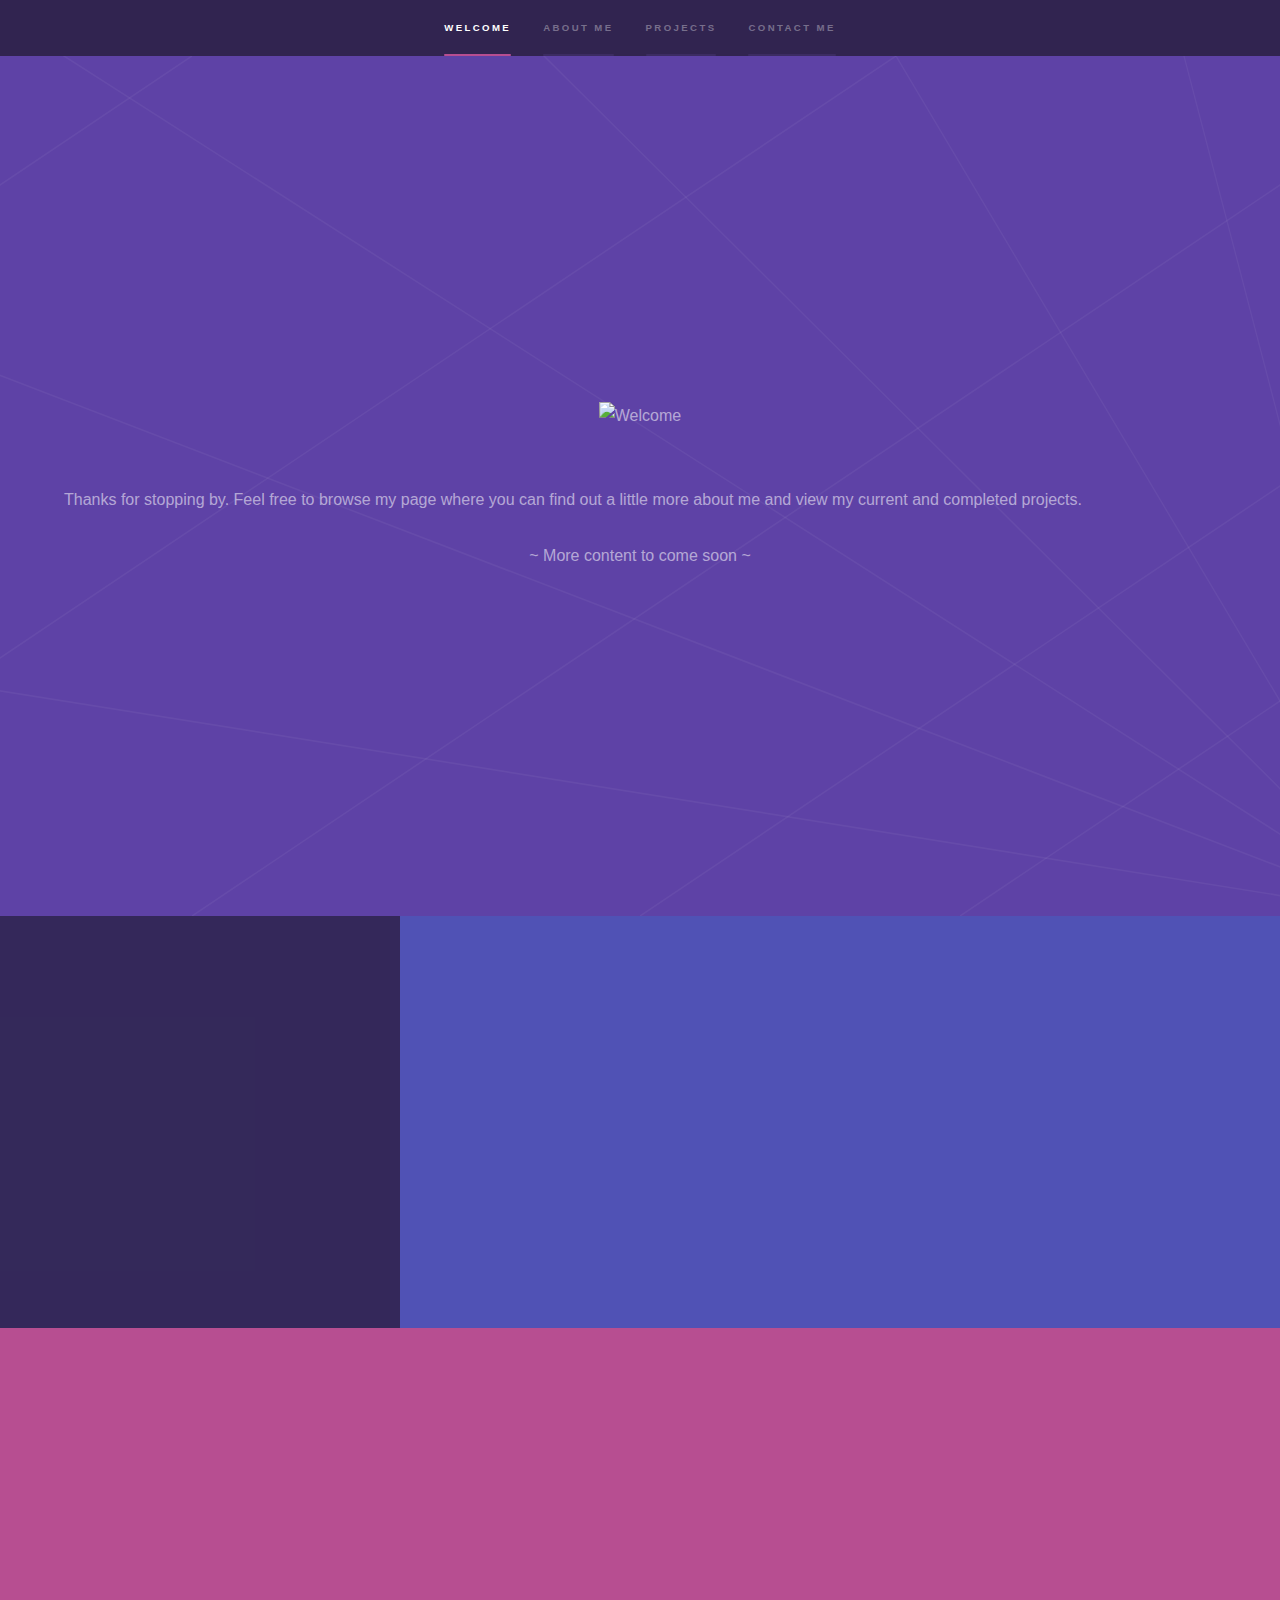
==== commit 34d3569e: "Update index.html" ====
--- a/index.html
+++ b/index.html
@@ -76,7 +76,7 @@
    
 									<h3> <body> <img src="/stephenkjackson7.github.io/assets/css/images/ms-pac-man-pac-man-world-3-minecraft-png-pacman.jpg" alt="pacman icon" width="30"
          height="30"> </body> Pacman 2020</h3>
-									<p>This is my Pacman project, which I have worked on as part of my university study. I will be continuing developement on this over the Christmas period.<BR><CENTER> <a href="stephenkjackson7.github.io/Pacman page.html" class="button">More info</a></center></p>
+									<p>This is my Pacman project, which I have worked on as part of my university study. I will be continuing developement on this over the Christmas period.<BR><CENTER> <a href="Pacman page.html" class="button">More info</a></center></p>
 								</section>
 								
 								
@@ -92,36 +92,16 @@
 							<p>Please feel free to contact me with any questions or requests you may have.</p>
 							<div class="split style1">
 								<section>
-									<form method="post" action="#">
-										<div class="fields">
-											<div class="field half">
-												<label for="name">Name</label>
-												<input type="text" name="name" id="name" />
-											</div>
-											<div class="field half">
-												<label for="email">Email</label>
-												<input type="text" name="email" id="email" />
-											</div>
-											<div class="field">
-												<label for="message">Message</label>
-												<textarea name="message" id="message" rows="5"></textarea>
-											</div>
-										</div>
-										<ul class="actions">
-											<li><a href="" class="button submit">Send Message</a></li>
-										</ul>
-									</form>
-								</section>
-								<section>
-									<ul class="contact">
-										<li>
-											<h3>Social</h3>
+									
+											<h4>Social</h4>
+											
 											<ul class="icons">
+											<br>
 											<li><p><a href="https://twitter.com/StesonKJackphen" class="icon brands fa-twitter"><span class="label">Twitter</span></a></li>
 											<li><p><a href="https://www.facebook.com/stephen.jackson.100/" class="icon brands fa-facebook-f"><span class="label">Facebook</span></a></li>
-											<li><p><a href="https://www.linkedin.com/in/stephen-jackson-7b51031bb/" class="icon brands fa-linkedin-n"><span class="label">LinkedIn</span></a></li>
 											<li><p><a href="https://github.com/stephenkjackson7" class="icon brands fa-github"><span class="label">GitHub</span></a></li>
-                                                                                        
+											<li><p><a href="https://www.linkedin.com/in/stephen-jackson-7b51031bb/" class="icon brands fa-linkedin-in"><span class="label">LinkedIn</span></a></li>
+
 
 										</li>
 										<li>
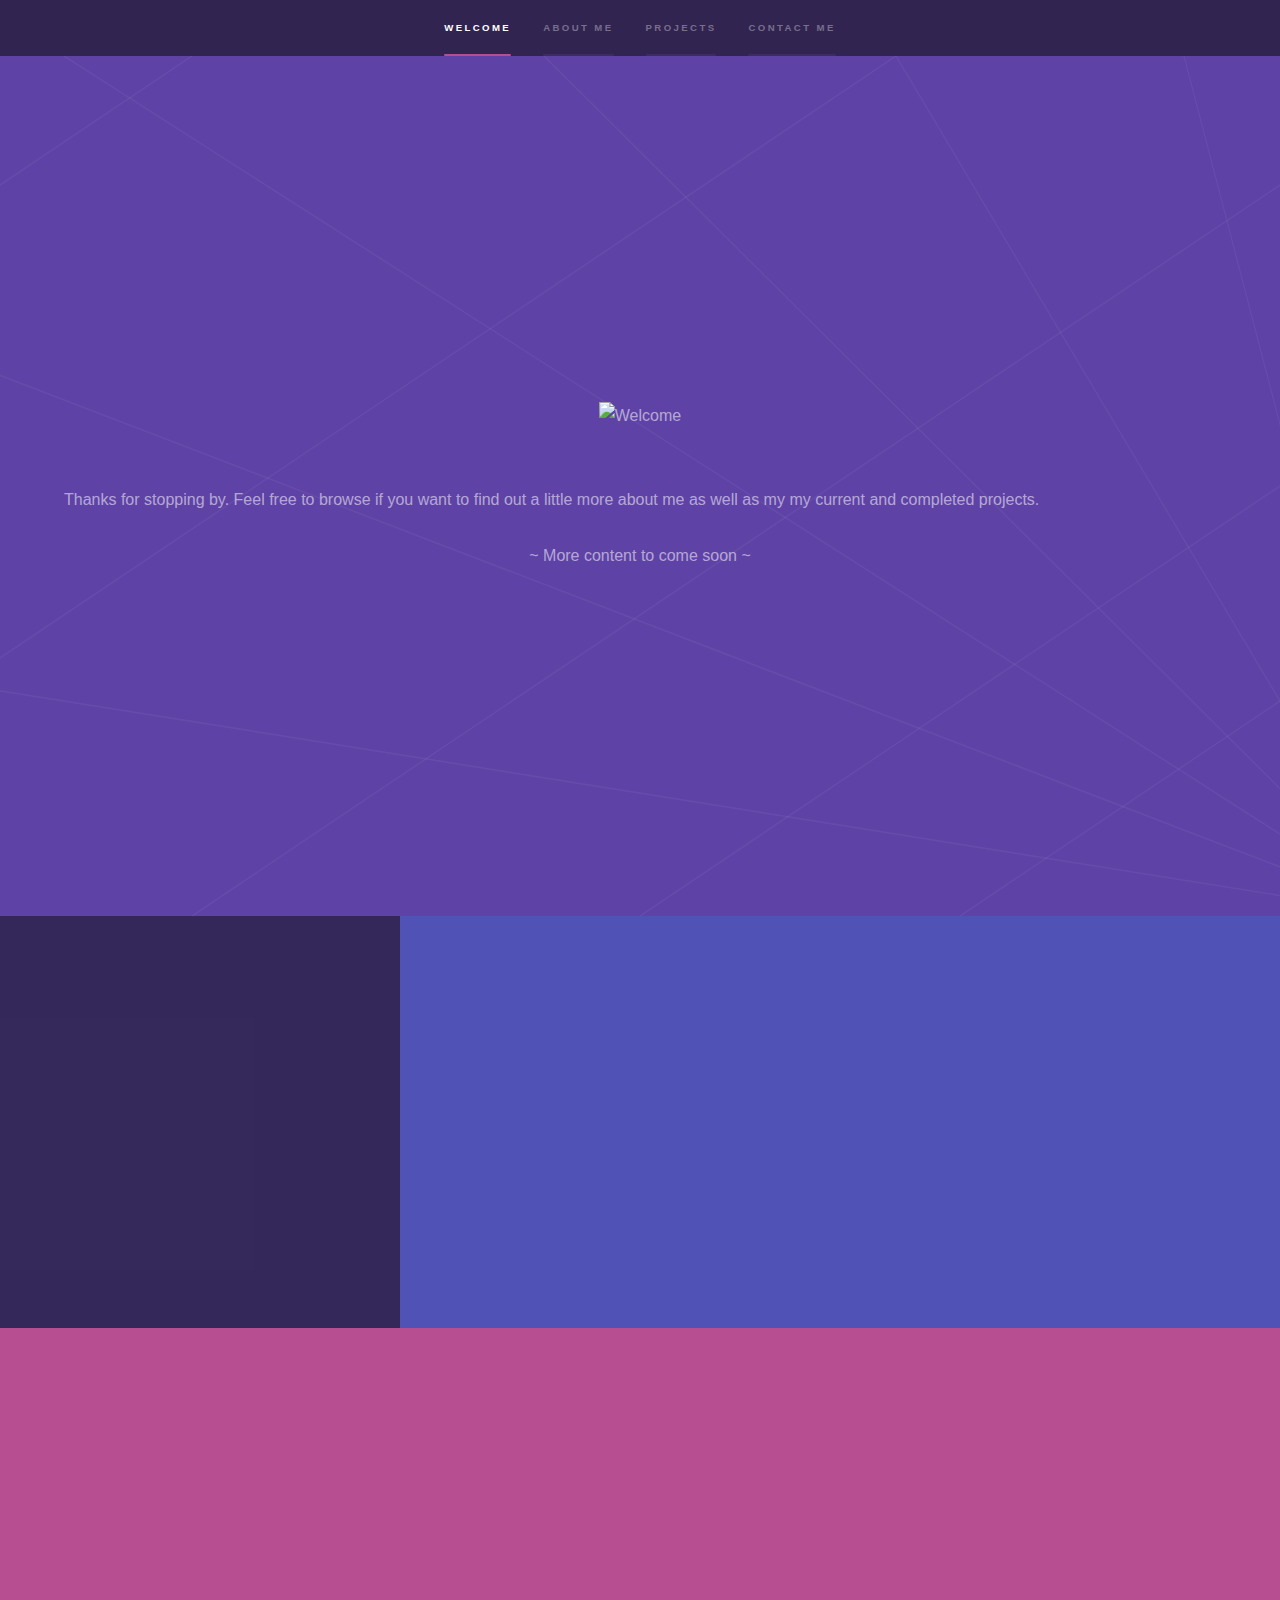
==== commit a1365aa9: "Update index.html" ====
--- a/index.html
+++ b/index.html
@@ -39,7 +39,7 @@
    <body>
       <center><img src="stephenkjackson7.github.io/assets/css/images/Welcome.jpg" alt="Welcome" width="575"
          height="325"></center>
-   </body> <br><br>Thanks for stopping by. Feel free to browse my page where you can find out a little more about me and view my current and completed projects. <br><br> <center>~ More content to come soon ~</center></a></p>
+   </body> <br><br>Thanks for stopping by. Feel free to browse if you want to find out a little more about me as well as my my current and completed projects. <br><br> <center>~ More content to come soon ~</center></a></p>
 							<ul class="actions">
 																
 								
@@ -55,7 +55,7 @@
 							<div class="content">
 								<div class="inner">
 									<h2>About me</h2>
-									<p>Hi! I'm Stephen. im 26 years old and a big gaming enthusiast with some of my favoruite games including Darksouls, Vampire the Masquerade and Monkey Island. I'm currently Studying Computer Games Developement at Staffordshire University in hopes that i can create games of my own in the future. <br><BR> Expect more Content as i progress through my degree over the next few years I look forward to show my work from my studies and game jams soon.</p>
+									<p>Hi! I'm Stephen. I'm 26 years old and I'm a pretty avid gamer. Some of my favourite games include Dark Souls, Vampire the Masquerade: Bloodlines and the Monkey Island series. I'm currently Studying Computer Games Developement at Staffordshire University in hopes that I can create games of my own in the future. <br><BR> As I progress through my degree over the next few years I look forward to showcasing the work I do whilst studying and participating in game jams on here.</p>
 									<ul class="actions">
 										
 									</ul>
@@ -76,7 +76,7 @@
    
 									<h3> <body> <img src="/stephenkjackson7.github.io/assets/css/images/ms-pac-man-pac-man-world-3-minecraft-png-pacman.jpg" alt="pacman icon" width="30"
          height="30"> </body> Pacman 2020</h3>
-									<p>This is my Pacman project, which I have worked on as part of my university study. I will be continuing developement on this over the Christmas period.<BR><CENTER> <a href="Pacman page.html" class="button">More info</a></center></p>
+									<p>This is my Pacman project which I have worked on as part of my university study. I will be continuing developement on this over the Christmas period.<BR><CENTER> <a href="Pacman page.html" class="button">More info</a></center></p>
 								</section>
 								
 								
@@ -89,7 +89,7 @@
 					<section id="three" class="wrapper style1 fade-up">
 						<div class="inner">
 							<h2>Contact me</h2>
-							<p>Please feel free to contact me with any questions or requests you may have.</p>
+							<p>Please feel free to check out my social media pages below.</p>
 							<div class="split style1">
 								<section>
 									
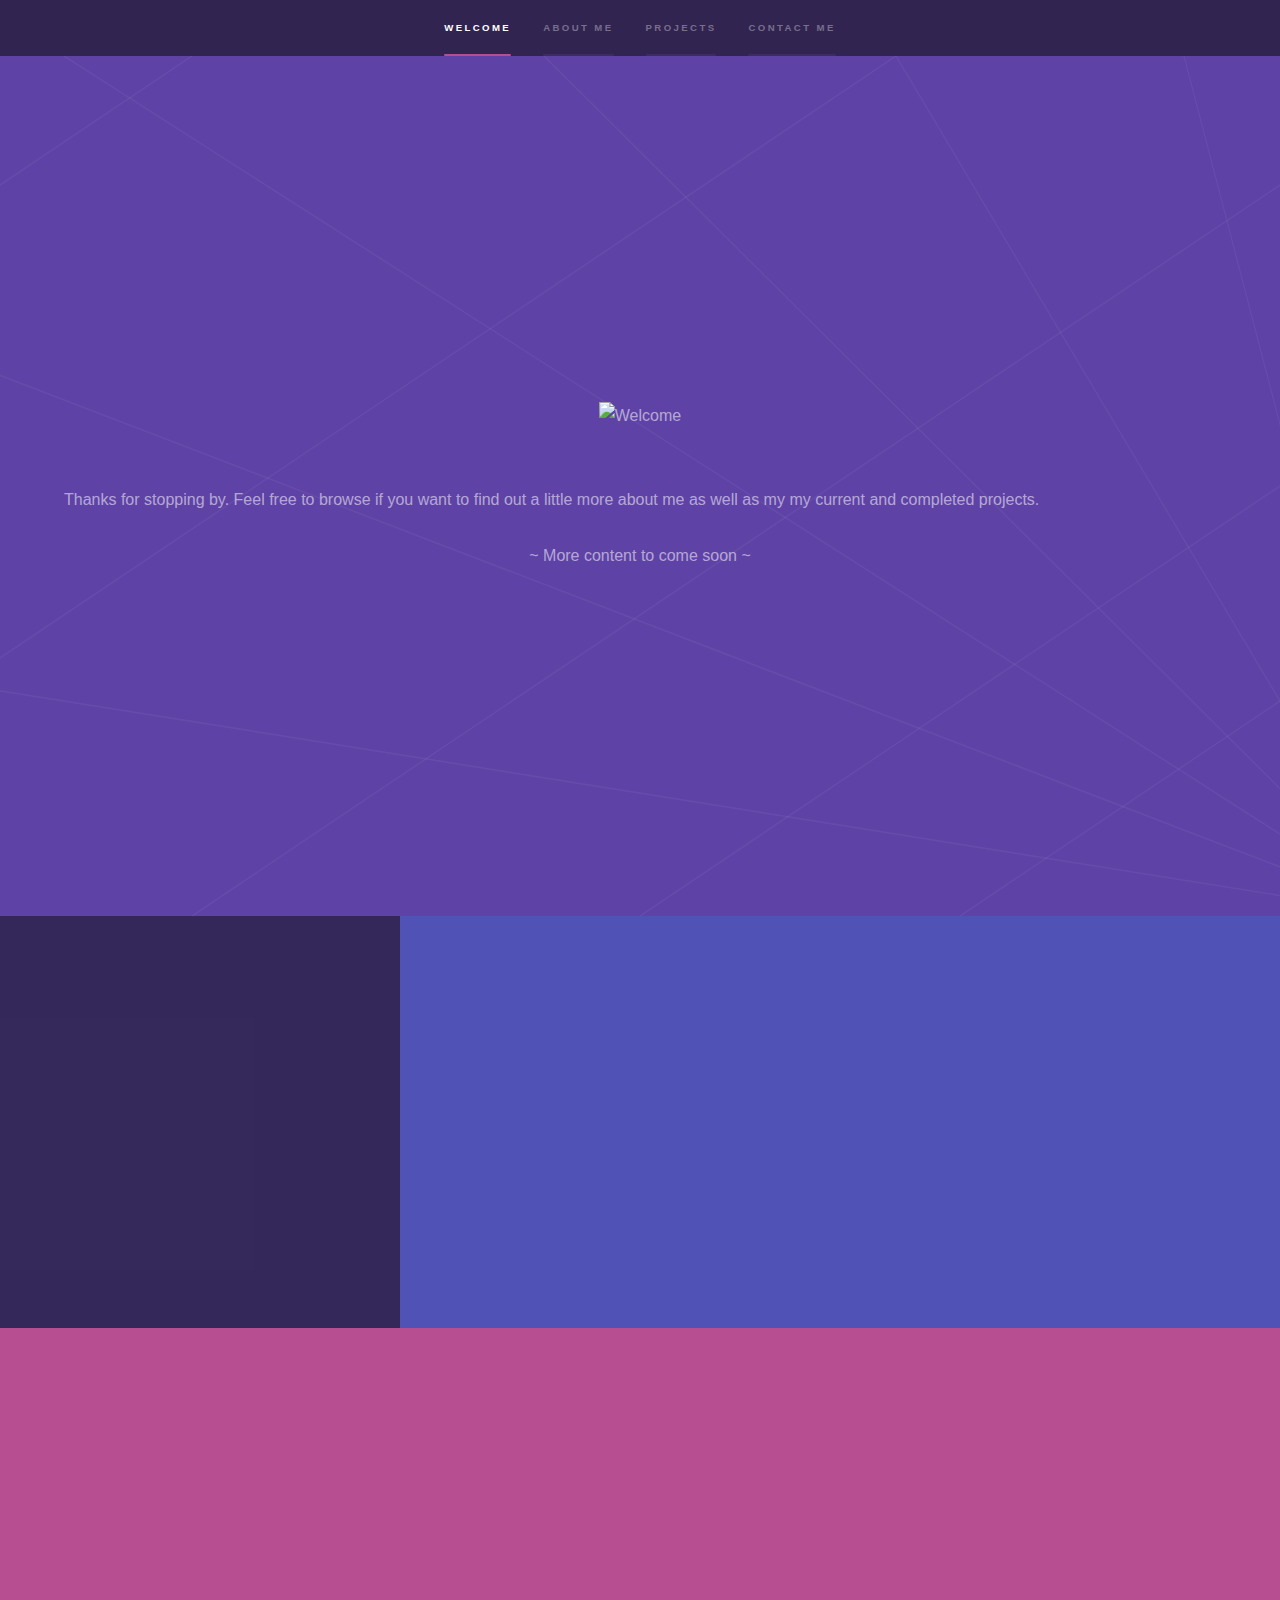
==== commit 65f986e2: "Update index.html" ====
--- a/index.html
+++ b/index.html
@@ -68,7 +68,6 @@
 					<section id="two" class="wrapper style3 fade-up">
 						<div class="inner">
 							<h2>My Work</h2>
-							<p> [text here] </p>
 							<div class="features">
 								<div class="features">
 								<section>
